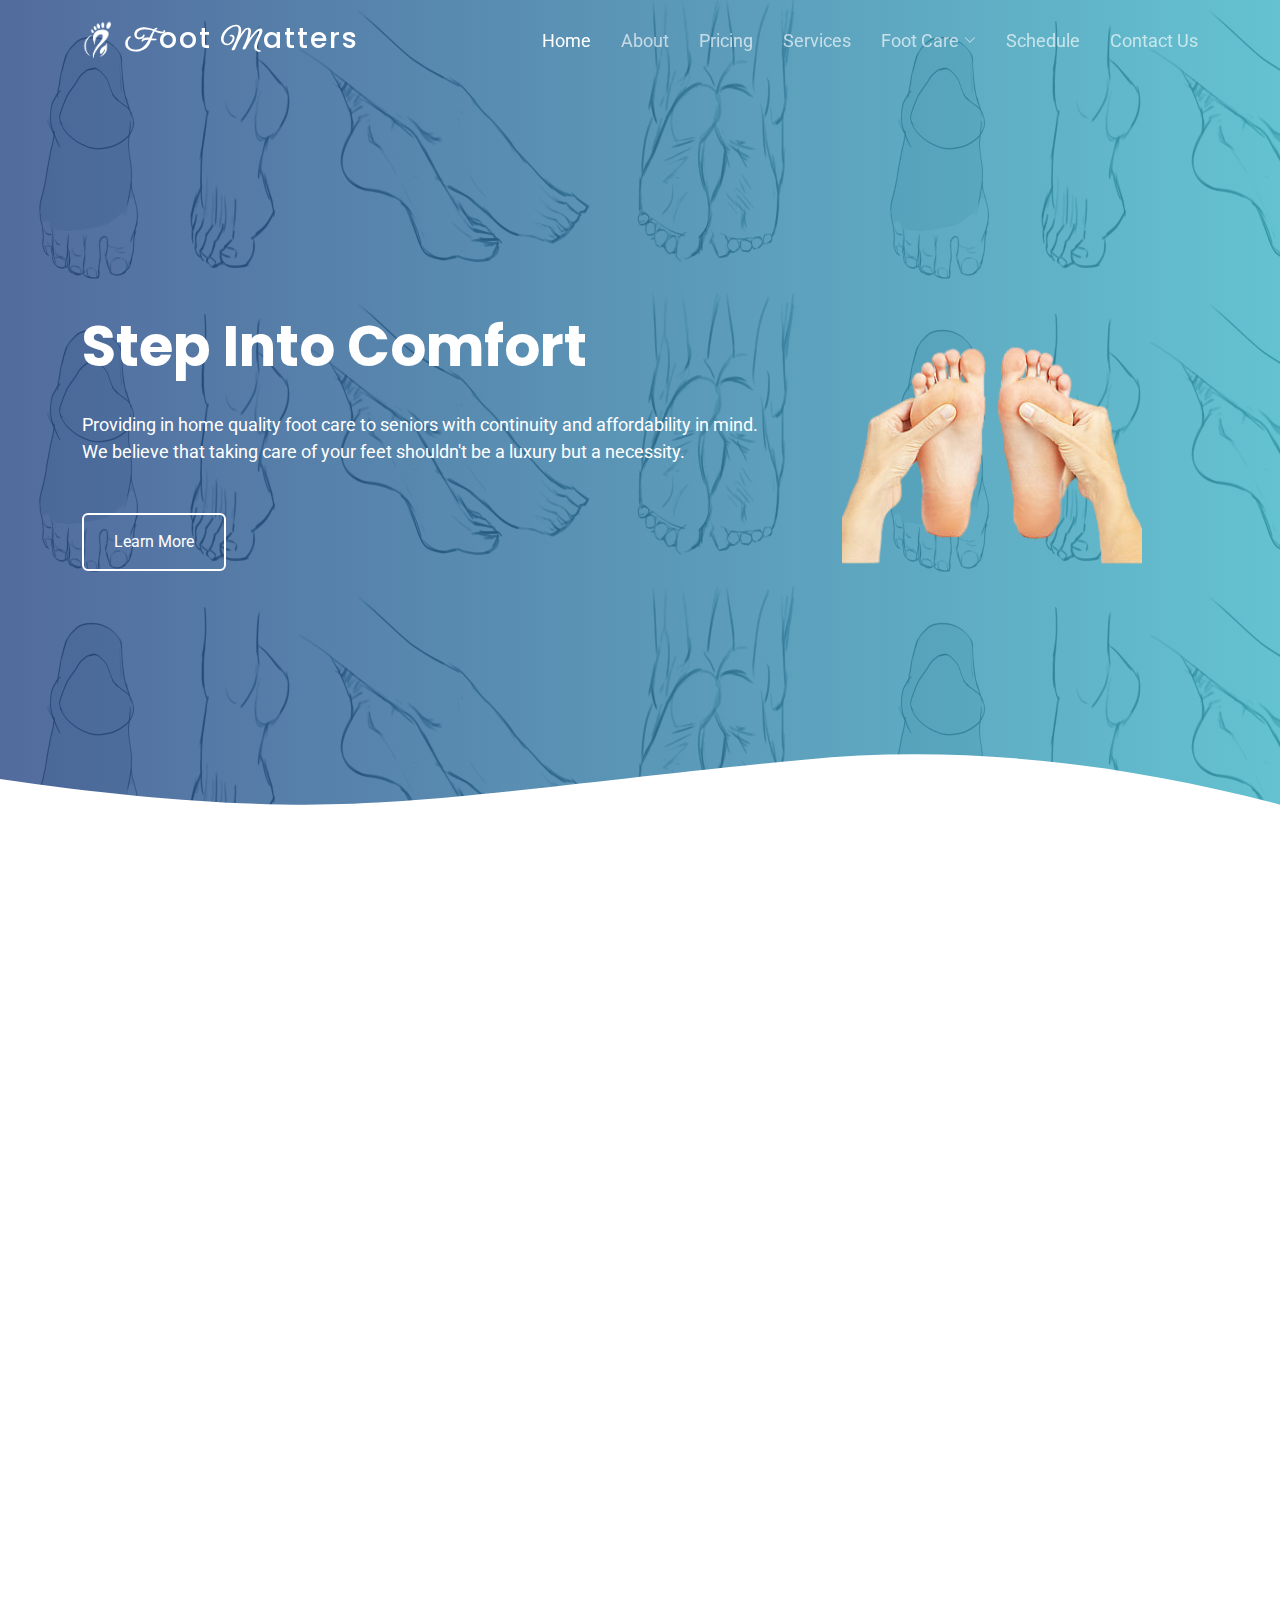
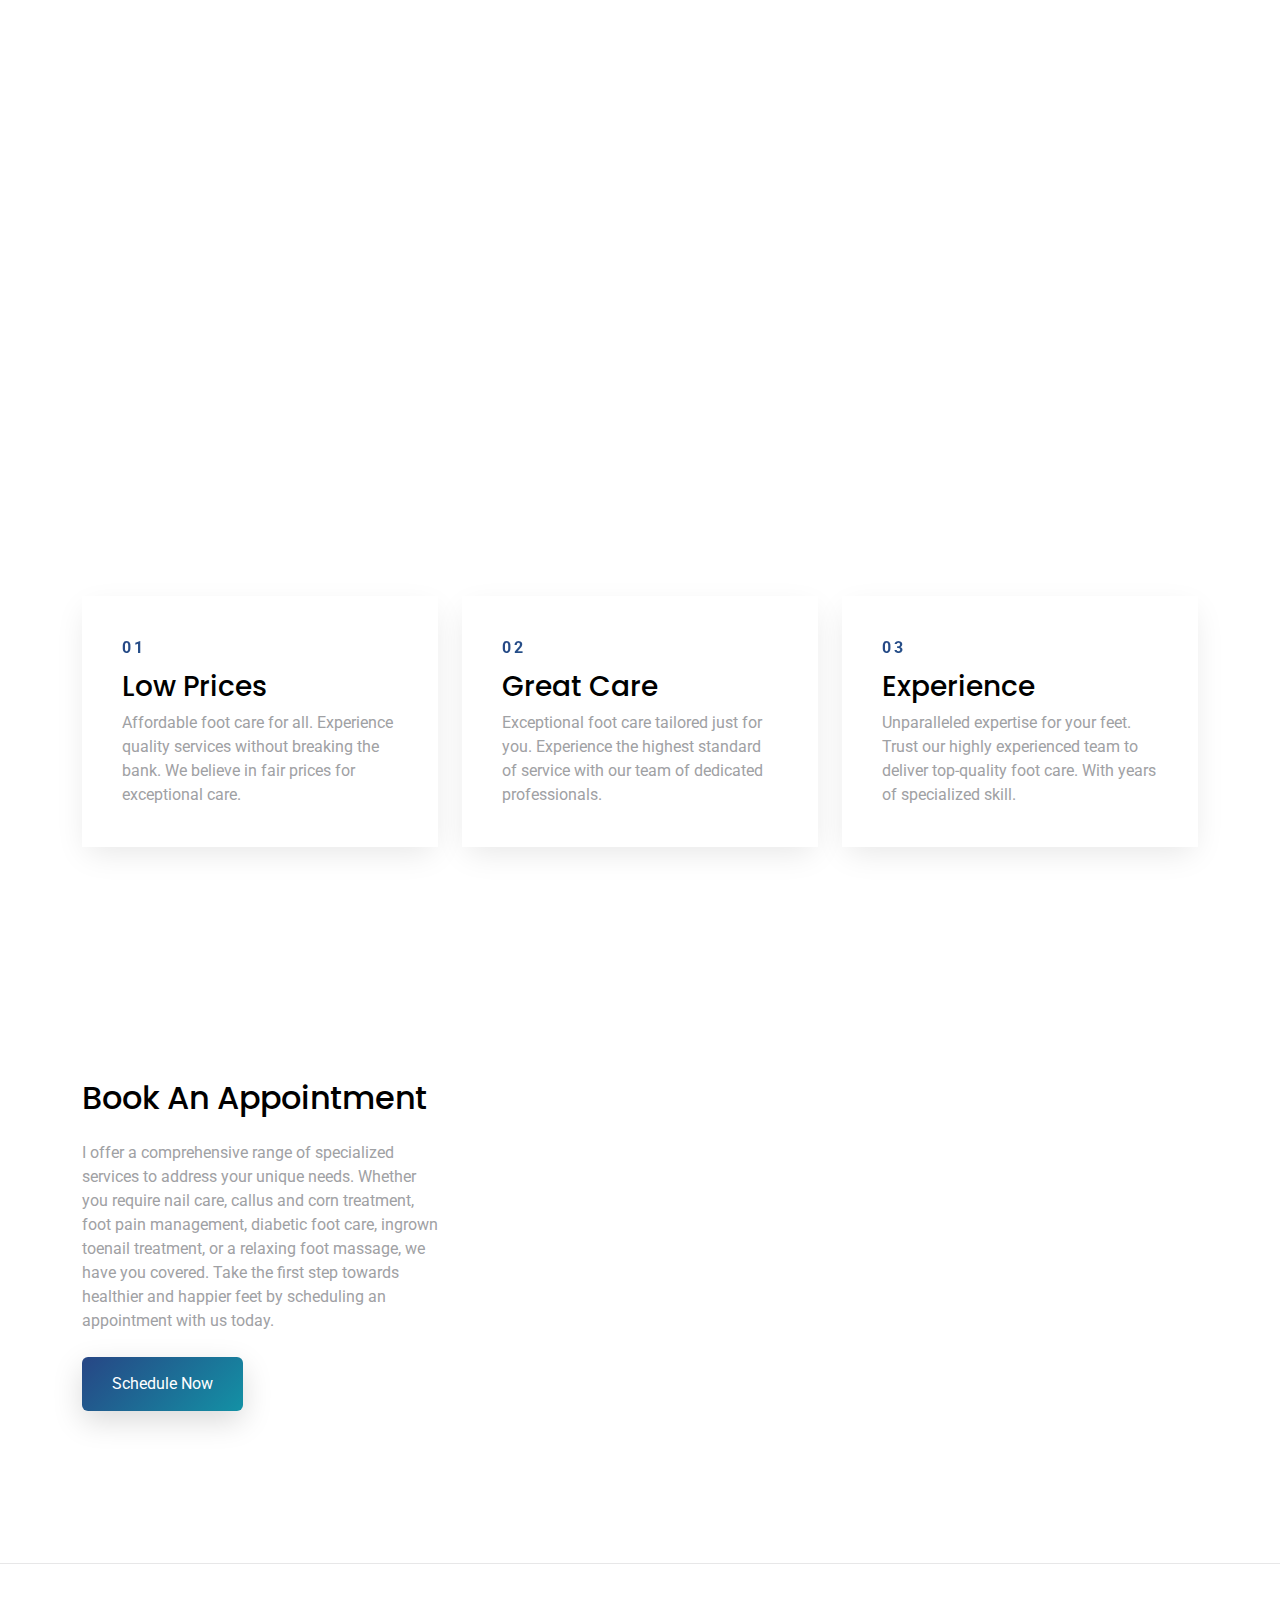
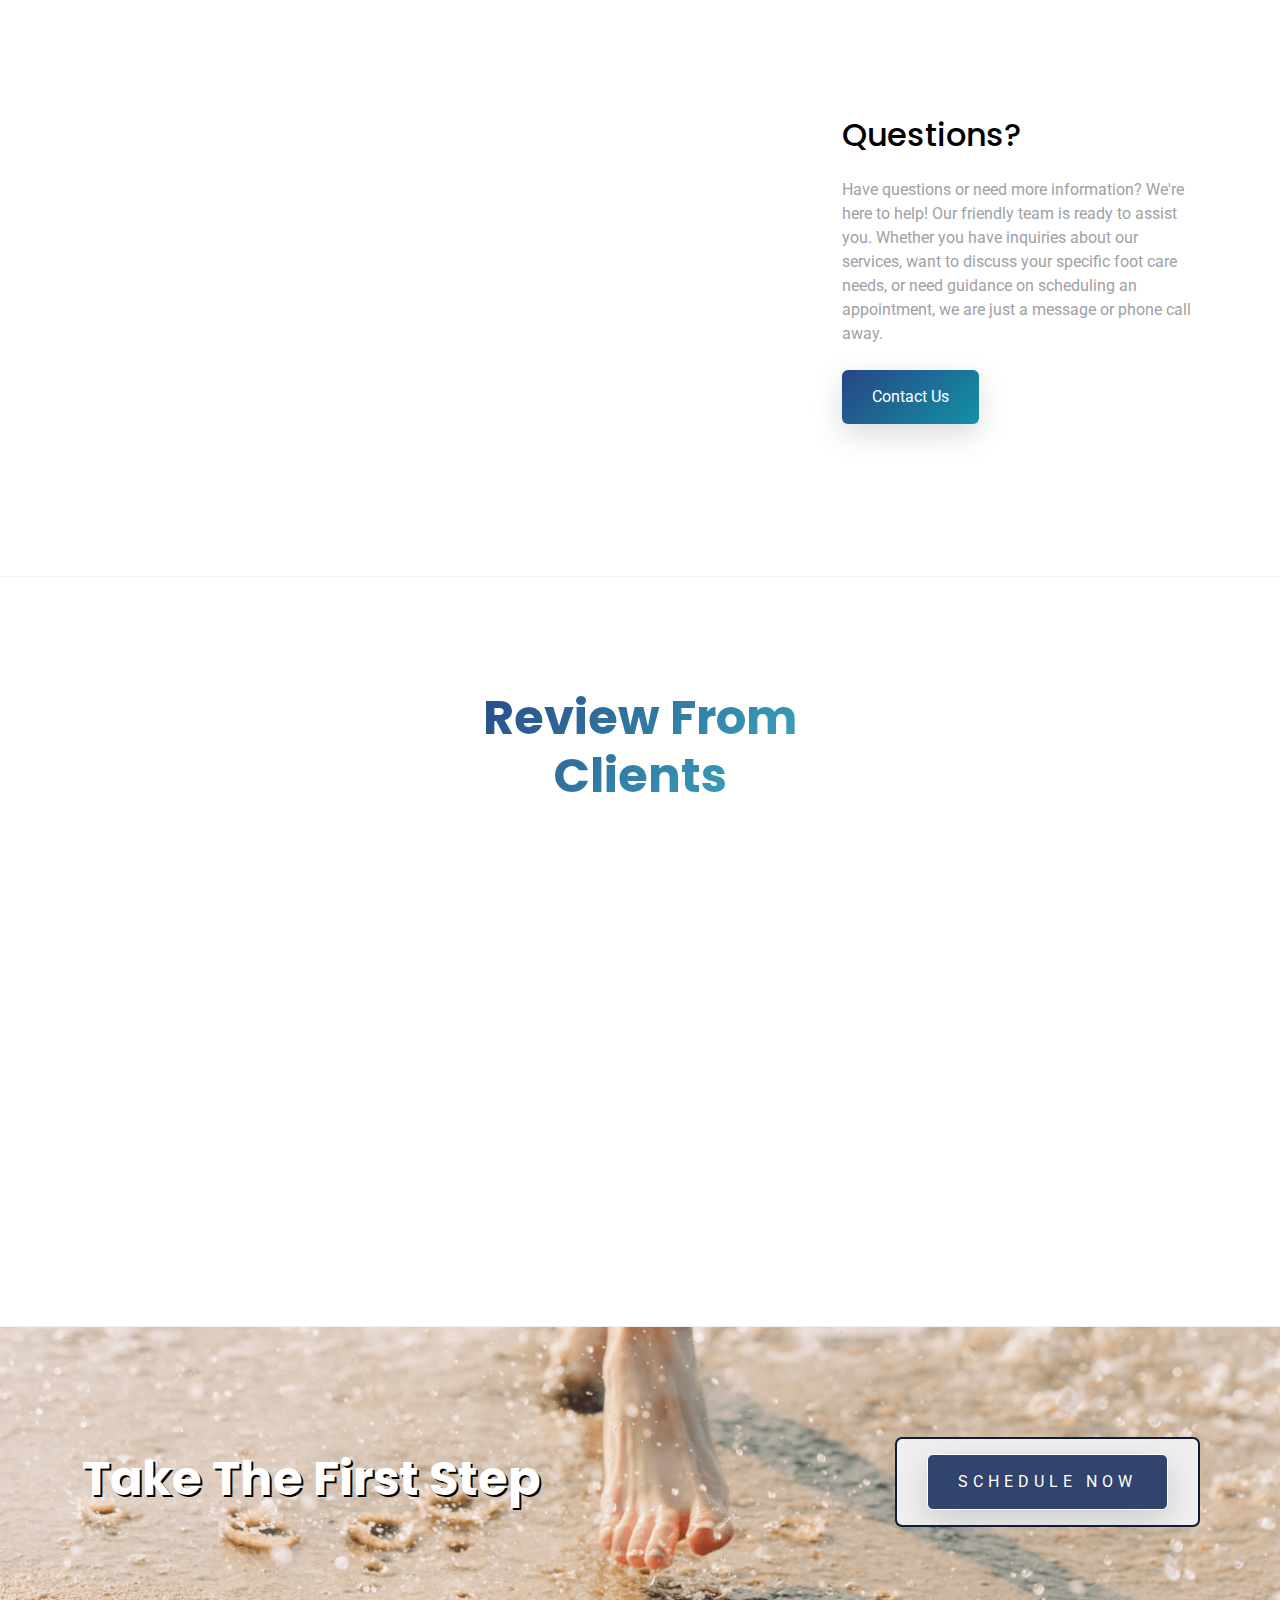
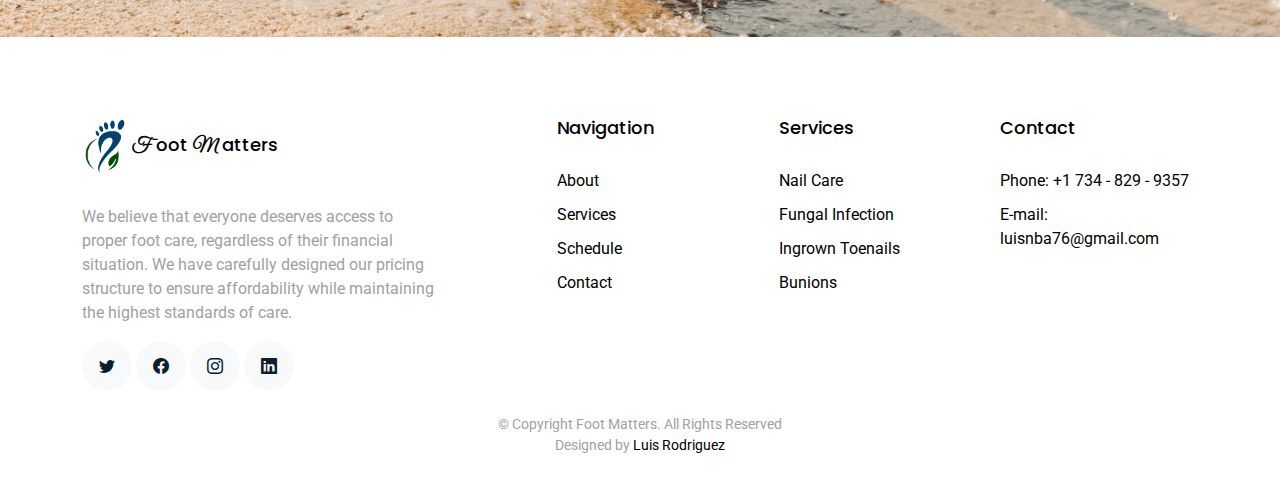
==== index.html @ e44da106 "Update index.html" ====
<!DOCTYPE html>
<html lang="en">

<head>
  <meta charset="utf-8">
  <meta content="width=device-width, initial-scale=1.0" name="viewport">

  <title>Foot matters | Home</title>
  <meta content="" name="description">
  <meta content="" name="keywords">

  <!-- Favicons -->
  <link href="assets/img/footlogoo1.png" rel="icon">
  <link href="assets/img/footlogoo1.png" rel="apple-touch-icon">

  <!-- Google Fonts -->
  <link href="https://fonts.googleapis.com/css?family=Roboto:300,300i,400,400i,500,500i,600,600i,700,700i|Poppins:300,300i,400,400i,500,500i,600,600i,700,700i" rel="stylesheet">
  <link rel="preconnect" href="https://fonts.googleapis.com">
<link rel="preconnect" href="https://fonts.gstatic.com" crossorigin>
<link href="https://fonts.googleapis.com/css2?family=Great+Vibes&display=swap" rel="stylesheet">

  <!-- Vendor CSS Files -->
  <link href="assets/vendor/aos/aos.css" rel="stylesheet">
  <link href="assets/vendor/bootstrap/css/bootstrap.min.css" rel="stylesheet">
  <link href="assets/vendor/bootstrap-icons/bootstrap-icons.css" rel="stylesheet">
  <link href="assets/vendor/boxicons/css/boxicons.min.css" rel="stylesheet">
  <link href="assets/vendor/swiper/swiper-bundle.min.css" rel="stylesheet">

  <!-- Template Main CSS File -->
  <link href="assets/css/style.css" rel="stylesheet">

  <!-- =======================================================
  Luis Rodriguez
  ======================================================== -->
</head>

<body>

 

  <!-- ======= Header ======= -->
  <header id="header" class="fixed-top d-flex align-items-center">
    <div class="container d-flex justify-content-between align-items-center">

      <div class="logo">
        <h1><a href="index.html"><img src="assets/img/whitelogo.png" alt="" class="img-fluid"></a>&nbsp;<a href="index.html"><span class="let">F</span>oot <span class="let">M</span>atters</a></h1>
        <!-- Uncomment below if you prefer to use an image logo -->
        
      </div>

      <nav id="navbar" class="navbar">
        <ul>
          <li><a class="active " href="index.html">Home</a></li>
          <li><a href="features.html">About</a></li>
          <li><a href="pricing.html">Pricing</a></li>
          <li><a href="blog.html">Services</a></li>
          <li class="dropdown"><a href="#"><span>Foot Care</span> <i class="bi bi-chevron-down"></i></a>
            <ul>
              <li><a href="blog-callus.html">Callouse and Corn</a></li>
              <!-- <li class="dropdown"><a href="#"><span>Deep Drop Down</span> <i class="bi bi-chevron-right"></i></a>
                <ul>
                  <li><a href="#">Deep Drop Down 1</a></li>
                  <li><a href="#">Deep Drop Down 2</a></li>
                  <li><a href="#">Deep Drop Down 3</a></li>
                  <li><a href="#">Deep Drop Down 4</a></li>
                  <li><a href="#">Deep Drop Down 5</a></li>
                </ul>
              </li> -->
              <li><a href="blog-single.html">Ingrown Toenail</a></li>
              <li><a href="blog-fungal.html">Fungal Infection</a></li>
<!--               <li><a href="#">Bunions</a></li> -->
            </ul>
          </li>
          <li><a href="https://foot-matters.ca1.cliniko.com/users/sign_in">Schedule</a></li>
          <li><a href="contact.html">Contact Us</a></li>
        </ul>
        <i class="bi bi-list mobile-nav-toggle"></i>
      </nav><!-- .navbar -->

    </div>
  </header><!-- End Header -->

  <!-- ======= Hero Section ======= -->
  <section class="hero-section" id="hero">

    <div class="wave">

      <svg width="100%" height="355px" viewBox="0 0 1920 355" version="1.1" xmlns="http://www.w3.org/2000/svg" xmlns:xlink="http://www.w3.org/1999/xlink">
        <g id="Page-1" stroke="none" stroke-width="1" fill="none" fill-rule="evenodd">
          <g id="Apple-TV" transform="translate(0.000000, -402.000000)" fill="#FFFFFF">
            <path d="M0,439.134243 C175.04074,464.89273 327.944386,477.771974 458.710937,477.771974 C654.860765,477.771974 870.645295,442.632362 1205.9828,410.192501 C1429.54114,388.565926 1667.54687,411.092417 1920,477.771974 L1920,757 L1017.15166,757 L0,757 L0,439.134243 Z" id="Path"></path>
          </g>
        </g>
      </svg>

    </div>

    <div class="container">
      <div class="row align-items-center">
        <div class="col-12 hero-text-image">
          <div class="row">
            <div class="col-lg-8 text-center text-lg-start">
              <h1 data-aos="fade-right">Step Into Comfort</h1>
              <div class="containit">
              <p class="mb-5" data-aos="fade-right" data-aos-delay="100">

                Providing in home quality foot care to seniors with continuity and affordability
                
                in mind.
                <br/>
                We believe that taking care of your feet shouldn't be a luxury
                but a necessity.
                
                


                
              </p>
              </div>
              <p data-aos="fade-right" data-aos-delay="200" data-aos-offset="-500"><a href="features.html" class="btn btn-outline-white">Learn More</a></p>
            </div>
            <div class="col-lg-4 iphone-wrap">
              <img src="assets/img/frontpagefeet.png" alt="Image" class="bone" data-aos="fade-right">
              <!-- <img src="assets/img/feethero.png" alt="Image" class="phone-2" data-aos="fade-right" data-aos-delay="200"> -->
            </div>
          </div>
        </div>
      </div>
    </div>

  </section><!-- End Hero -->

  <main id="main">

    <!-- ======= Home Section ======= -->
    <section class="section">
      <div class="container">

        <div class="row justify-content-center text-center mb-5">
          <div class="col-md-5" data-aos="fade-up">
            <h2 class="section-heading">
              Your Feet <br/>Matter 
            </h2>
          <br/>
          <br/>
          <h3>Specialized Foot Care for Seniors</h3>
          </div>
        </div>

        <div class="row">
          <div class="col-md-4" data-aos="fade-up" data-aos-delay="">
            <div class="feature-1 text-center">
              <div class="wrap-icon icon-1">
                <a href="blog.html"><i class="bi bi-virus"></i></a>
              </div>
              <a href="blog.html"><h3 class="mb-3" id="hovera">Thickened and Fungal Nail treatment</h3></a>
              <p>
                Often, people apply topical treatments to thickened nails, 
                unaware of the need for nail thinning (debridement). 
                Without reducing the thickened nail, clearing the infection is less likely.
                </p>
              
              
            </div>
          </div>
          <div class="col-md-4" data-aos="fade-up" data-aos-delay="100">
            <div class="feature-1 text-center">
              <div class="wrap-icon icon-1">
                <a href="blog.html"><i class="bi bi-star"></i></a>
              </div>
              <a href="blog.html"><h3 class="mb-3" id="hovera">Nail Care</h3></a>
              <p>
                Providing meticulous care for clients speicifically those with 
                Diabetes or other related health concerns.  
                </p>
            </div>
          </div>
          <div class="col-md-4" data-aos="fade-up" data-aos-delay="200">
            <div class="feature-1 text-center">
              <div class="wrap-icon icon-1">
                <a href="blog.html"><i class="bi bi-balloon-heart"></i></a>
              </div>
              <a href="blog.html"><h3 class="mb-3" id="hovera">Callus and Corn Treatment</h3></a>
              <p>
               Corns and callouses demand consistent care for pain relief. 
                Most issues can be handled in one visit, 
                but my aim is to explore tailored solutions for long-term reduction and prevention.
              </p>
            </div>
          </div>


          
        </div>

      </div>
    </section>

    <section class="section">

      <div class="container">
        <div class="row justify-content-center text-center mb-5" data-aos="fade">
          <div class="col-md-6 mb-5">
            <img src="assets/img/svgfoot-min.png" alt="Image" class="img-fluid">
          </div>
        </div>


        <div class="row">
          <div class="col-md-4">
            <div class="step">
              <span class="number">01</span>
              <h3>Low Prices</h3>
              <p>Affordable foot care for all. 
                Experience quality services without breaking the bank. 
                We believe in fair prices for exceptional care.
              </p>
            </div>
          </div>
          <div class="col-md-4">
            <div class="step">
              <span class="number">02</span>
              <h3>Great Care</h3>
              <p>
                Exceptional foot care tailored just for you. Experience 
                the highest standard of service with our team of dedicated 
                professionals.
              </p>
            </div>
          </div>
          <div class="col-md-4">
            <div class="step">
              <span class="number">03</span>
              <h3>Experience</h3>
              <p>
                Unparalleled expertise for your feet. Trust our highly 
                experienced team to deliver top-quality foot care. 
                With years of specialized skill.
              </p>
            </div>
          </div>
        </div>
      </div>

    </section>

    <section class="section">
      <div class="container">
        <div class="row align-items-center">
          <div class="col-md-4 me-auto">
            <h2 class="mb-4">Book An Appointment</h2>
            <p class="mb-4">
             I offer a comprehensive range of specialized services to address your unique needs. 
              Whether you require nail care, callus and corn treatment, foot pain management, diabetic foot care, ingrown toenail treatment, or a relaxing 
              foot massage, we have you covered. 
              Take the first step towards healthier and happier feet by scheduling an appointment with us today.
            </p>
            <p><a href="https://foot-matters.ca1.cliniko.com/users/sign_in" class="btn btn-primary">Schedule Now</a></p>
          </div>
          <div class="col-md-6" data-aos="fade-left">
            <img src="assets/img/welcomefeet-min.png" alt="Image" class="img-fluid">
            
          </div>
        </div>
      </div>
    </section>

    <hr/>

    <section class="section">
      <div class="container">
        <div class="row align-items-center">
          <div class="col-md-4 ms-auto order-2">
            <h2 class="mb-4">Questions?</h2>
            <p class="mb-4">
              Have questions or need more information? We're here to help! Our friendly team is ready to assist you. 
              Whether you have inquiries about our services, want to discuss your specific foot care needs, or need 
              guidance on scheduling an appointment, we are just a message or phone call away. 
            </p>
            <p><a href="contact.html" class="btn btn-primary">Contact Us</a></p>
          </div>
          <div class="col-md-6" data-aos="fade-right">
            <img src="assets/img/feelfeet2-min (1).png" alt="Image" class="img-fluid">
          </div>
        </div>
      </div>
    </section>

    <!-- ======= Testimonials Section ======= -->
    <section class="section border-top border-bottom">
      <div class="container">
        <div class="row justify-content-center text-center mb-5">
          <div class="col-md-4">
            <h2 class="section-heading">Review From Clients</h2>
          </div>
        </div>
        <div class="row justify-content-center text-center">
          <div class="col-md-7">

            <div class="testimonials-slider swiper" data-aos="fade-up" data-aos-delay="100">
              <div class="swiper-wrapper">

                <div class="swiper-slide">
                  <div class="review text-center">
                    <p class="stars">
                      <span class="bi bi-star-fill"></span>
                      <span class="bi bi-star-fill"></span>
                      <span class="bi bi-star-fill"></span>
                      <span class="bi bi-star-fill"></span>
                      <span class="bi bi-star-fill"></span>
                    </p>
                    <h3>Excellent Care!</h3>
                    <blockquote>
                      <p>"Wow, what a transformation! The foot therapy I received
                        was nothing short of magical. My feet feel rejuvenated,
                        relaxed, and ready to conquer the world. Thank you for 
                        this incredible experience! Thanks for everything."</p>
                    </blockquote>

                    <p class="review-user">
                      <img src="assets/img/person_1.jpg" alt="Image" class="img-fluid rounded-circle mb-3">
                      <span class="d-block">
                        <span class="text-black">Jean Doe</span>, &mdash; Client
                      </span>
                    </p>

                  </div>
                </div><!-- End testimonial item -->

                <div class="swiper-slide">
                  <div class="review text-center">
                    <p class="stars">
                      <span class="bi bi-star-fill"></span>
                      <span class="bi bi-star-fill"></span>
                      <span class="bi bi-star-fill"></span>
                      <span class="bi bi-star-fill"></span>
                      <span class="bi bi-star-fill muted"></span>
                    </p>
                    <h3>Great and Gentle Care.</h3>
                    <blockquote>
                      <p>"The care for my feet at this 
                        establishment was simply outstanding.
                        The staff provided great and gentle 
                        attention, ensuring I felt relaxed and
                        pampered throughout the treatment. I 
                        couldn't have asked for a better experience
                        for my tired feet!"</p>
                    </blockquote>

                    <p class="review-user">
                      <img src="assets/img/person_2.jpg" alt="Image" class="img-fluid rounded-circle mb-3">
                      <span class="d-block">
                        <span class="text-black">Johan Smith</span>, &mdash; Client
                      </span>
                    </p>

                  </div>
                </div><!-- End testimonial item -->

                <div class="swiper-slide">
                  <div class="review text-center">
                    <p class="stars">
                      <span class="bi bi-star-fill"></span>
                      <span class="bi bi-star-fill"></span>
                      <span class="bi bi-star-fill"></span>
                      <span class="bi bi-star-fill"></span>
                      <span class="bi bi-star-fill muted"></span>
                    </p>
                    <h3>Awesome and Friendly Staff</h3>
                    <blockquote>
                      <p>"They not only tailored the foot therapy
                        to my specific needs, ensuring complete 
                        relaxation, but their genuine friendliness 
                        and care for their clients truly set them 
                        apart. Their warm and welcoming attitude made
                        the experience even more enjoyable."</p>
                      
                    </blockquote>

                    <p class="review-user">
                      <img src="assets/img/googleLogo.png" alt="Image" class="img-fluid rounded-circle mb-3">
                      <span class="d-block">
                        <span class="text-black">Jean Thunberg</span>, &mdash; client
                      </span>
                    </p>

                  </div>
                </div><!-- End testimonial item -->

              </div>
              <div class="swiper-pagination"></div>
            </div>
          </div>
        </div>
      </div>
    </section><!-- End Testimonials Section -->

    <!-- ======= CTA Section ======= -->
    <section class="section cta-section">
      <div class="container">
        <div class="row align-items-center">
          <div class="col-md-6 me-auto text-center text-md-start mb-5 mb-md-0">
            <h2>Take The First Step</h2>
          </div>
          <div class="col-md-5 text-center text-md-end">
            
            <button class="button">
             <a href="https://foot-matters.ca1.cliniko.com/users/sign_in" target="_blank" class="btn btn-primary">Schedule Now</a>
          </button>
          </div>
        </div>
      </div>
    </section><!-- End CTA Section -->

  </main><!-- End #main -->

  <!-- ======= Footer ======= -->
  <footer class="footer" role="contentinfo">
    <div class="container">
      <div class="row">
        <div class="col-md-4 mb-4 mb-md-0">
          <h3><img src="assets/img/footlogoo.png" alt="" class="logo1"><a href="index.html"><span class="let">F</span>oot <span class="let">M</span>atters</a></h3>
          <p>  We believe that everyone deserves access to proper foot care, 
            regardless of their financial situation. 
            We have carefully designed our pricing structure to ensure 
            affordability while maintaining the highest standards of care.
          </p>
          <p class="social">
            <a href="#"><span class="bi bi-twitter"></span></a>
            <a href="#"><span class="bi bi-facebook"></span></a>
            <a href="#"><span class="bi bi-instagram"></span></a>
            <a href="#"><span class="bi bi-linkedin"></span></a>
          </p>
        </div>
        <div class="col-md-7 ms-auto">
          <div class="row site-section pt-0">
            <div class="col-md-4 mb-4 mb-md-0">
              <h3>Navigation</h3>
              <ul class="list-unstyled">
                <li><a href="features.html">About</a></li>
                <li><a href="blog.html">Services</a></li>
                <li><a href="https://foot-matters.ca1.cliniko.com/users/sign_in">Schedule</a></li>
                <li><a href="contact.html">Contact</a></li>
              </ul>
            </div>
            <div class="col-md-4 mb-4 mb-md-0">
              <h3>Services</h3>
              <ul class="list-unstyled">
                <li><a href="#">Nail Care</a></li>
                <li><a href="#">Fungal Infection</a></li>
                <li><a href="#">Ingrown Toenails</a></li>
                <li><a href="#">Bunions</a></li>
              </ul>
            </div>
            <div class="col-md-4 mb-4 mb-md-0">
              <h3>Contact</h3>
              <ul class="list-unstyled">
<!--                 <li><a href="contact.html">Address: 9881 Creekway Dr.</a></li>

                <br/> -->
              
                <li><a href="contact.html">Phone: +1 734 - 829 - 9357</a></li>
                
                <li><a href="contact.html">E-mail: <span>luisnba76@gmail.com</span></a></li>
              </ul>
            </div>
          </div>
        </div>
      </div>

      <div class="row justify-content-center text-center">
        <div class="col-md-7">
          <p class="copyright">&copy; Copyright Foot Matters. All Rights Reserved</p>
          <div class="credits">
            <!--
            Luis Rodriguez
          -->
            Designed by <a href="https://luis-portfolio-main.netlify.app/">Luis Rodriguez</a>
          </div>
        </div>
      </div>

    </div>
  </footer>

  <a href="#" class="back-to-top d-flex align-items-center justify-content-center"><i class="bi bi-arrow-up-short"></i></a>

  <!-- Vendor JS Files -->
  <script src="assets/vendor/aos/aos.js"></script>
  <script src="assets/vendor/bootstrap/js/bootstrap.bundle.min.js"></script>
  <script src="assets/vendor/swiper/swiper-bundle.min.js"></script>
  <script src="assets/vendor/php-email-form/validate.js"></script>

  <!-- Template Main JS File -->
  <script src="assets/js/main.js"></script>

</body>

</html>
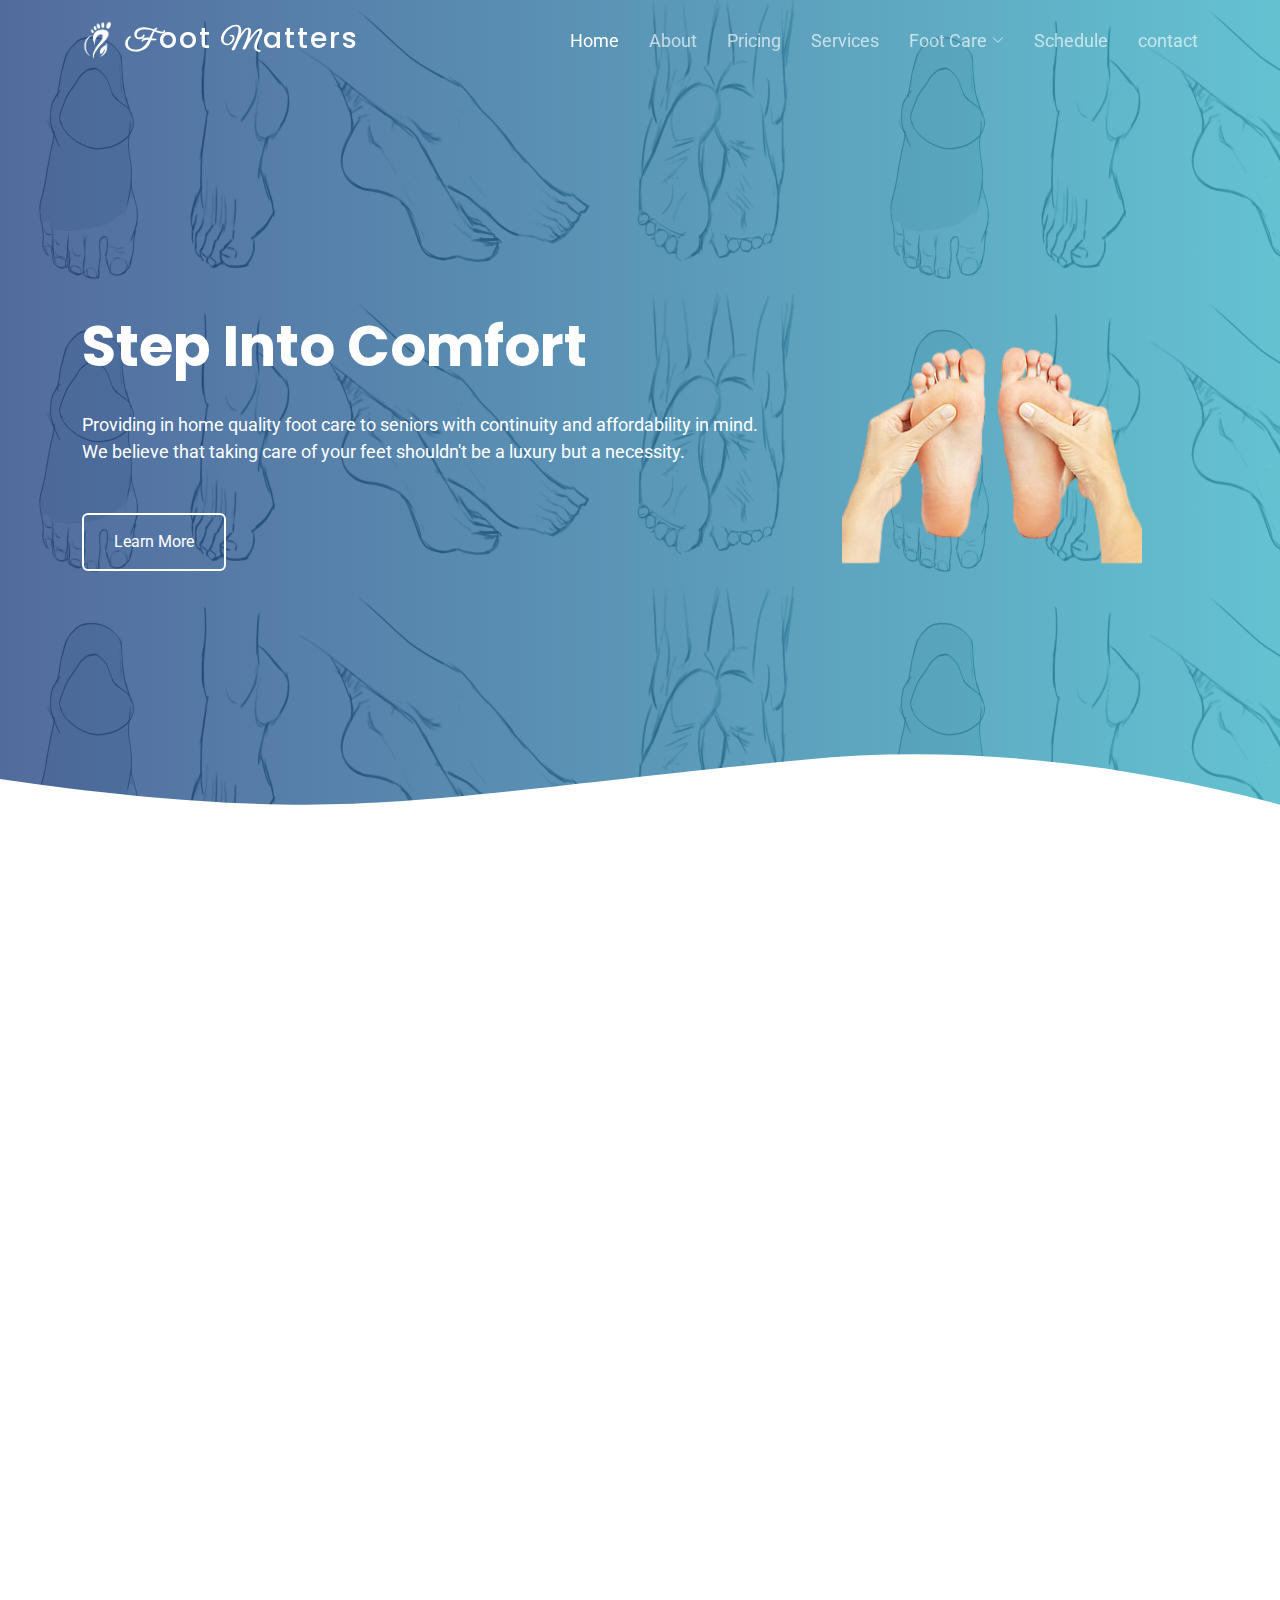
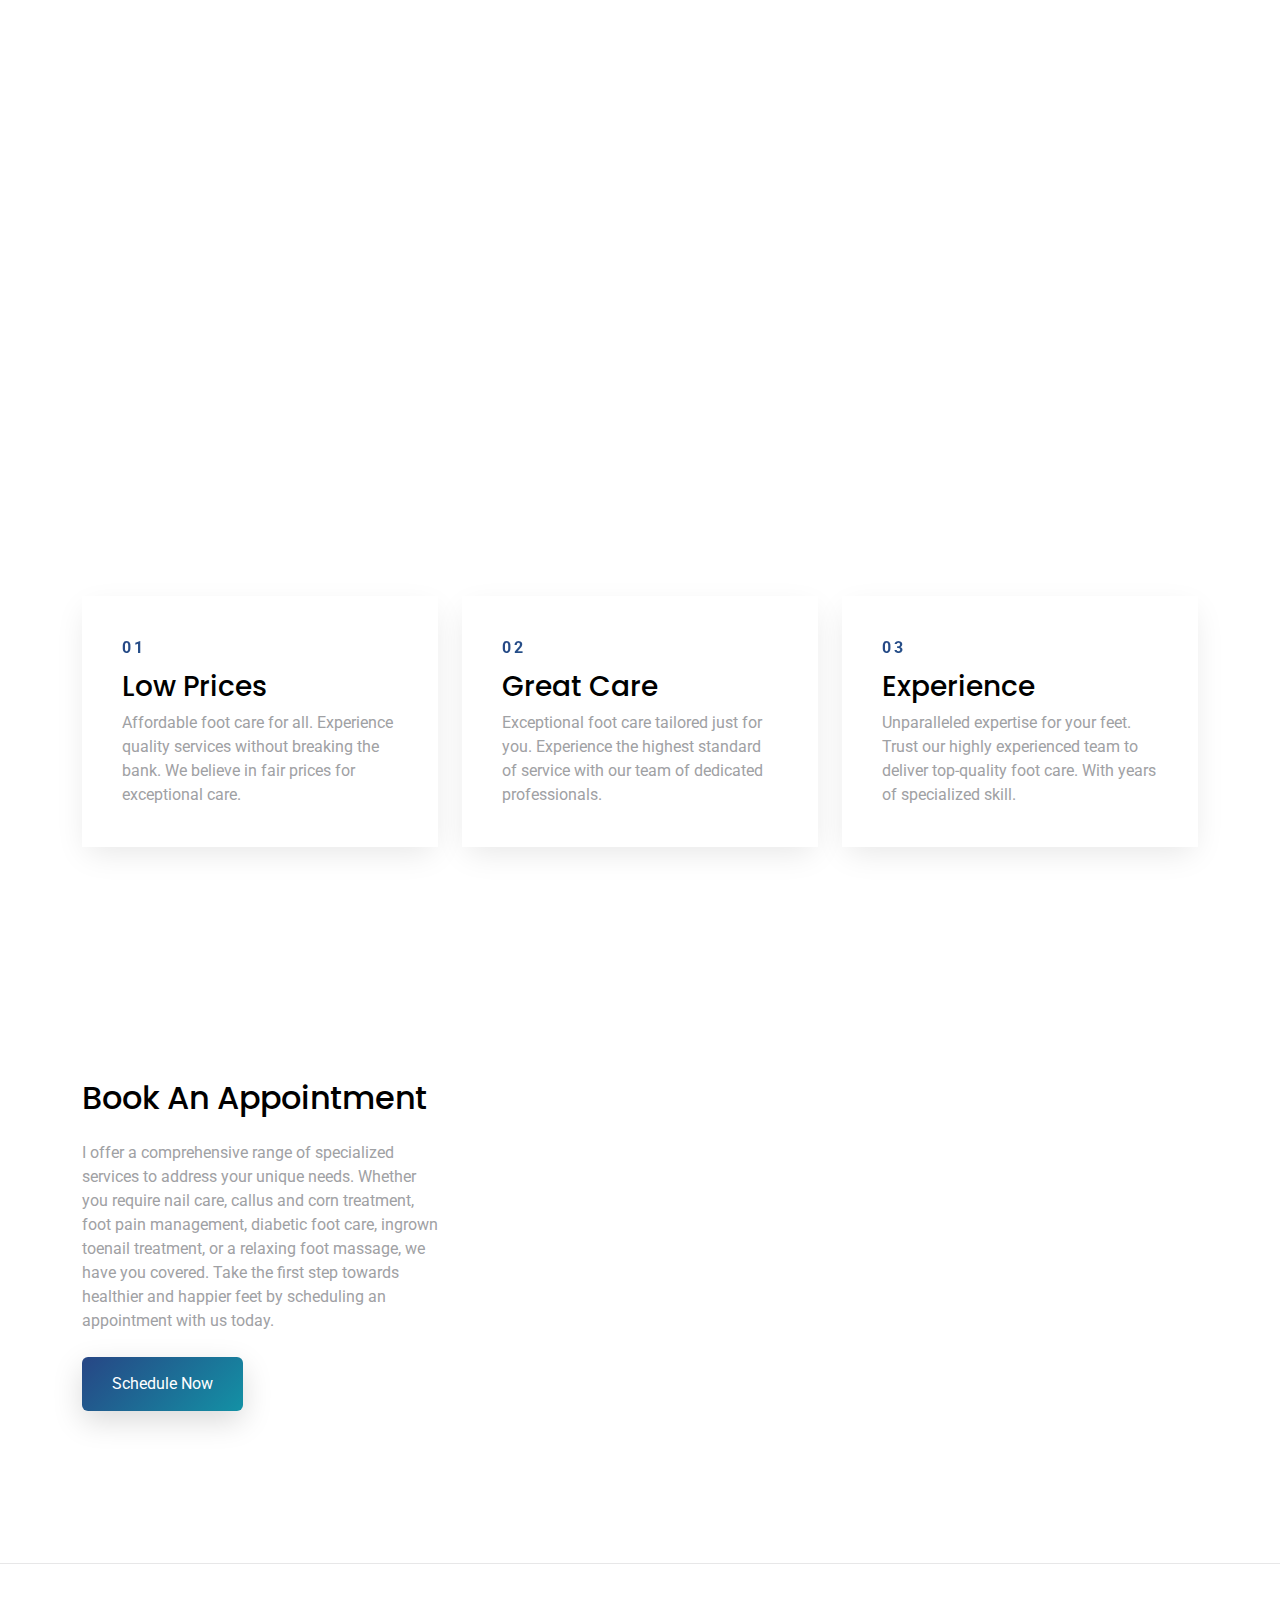
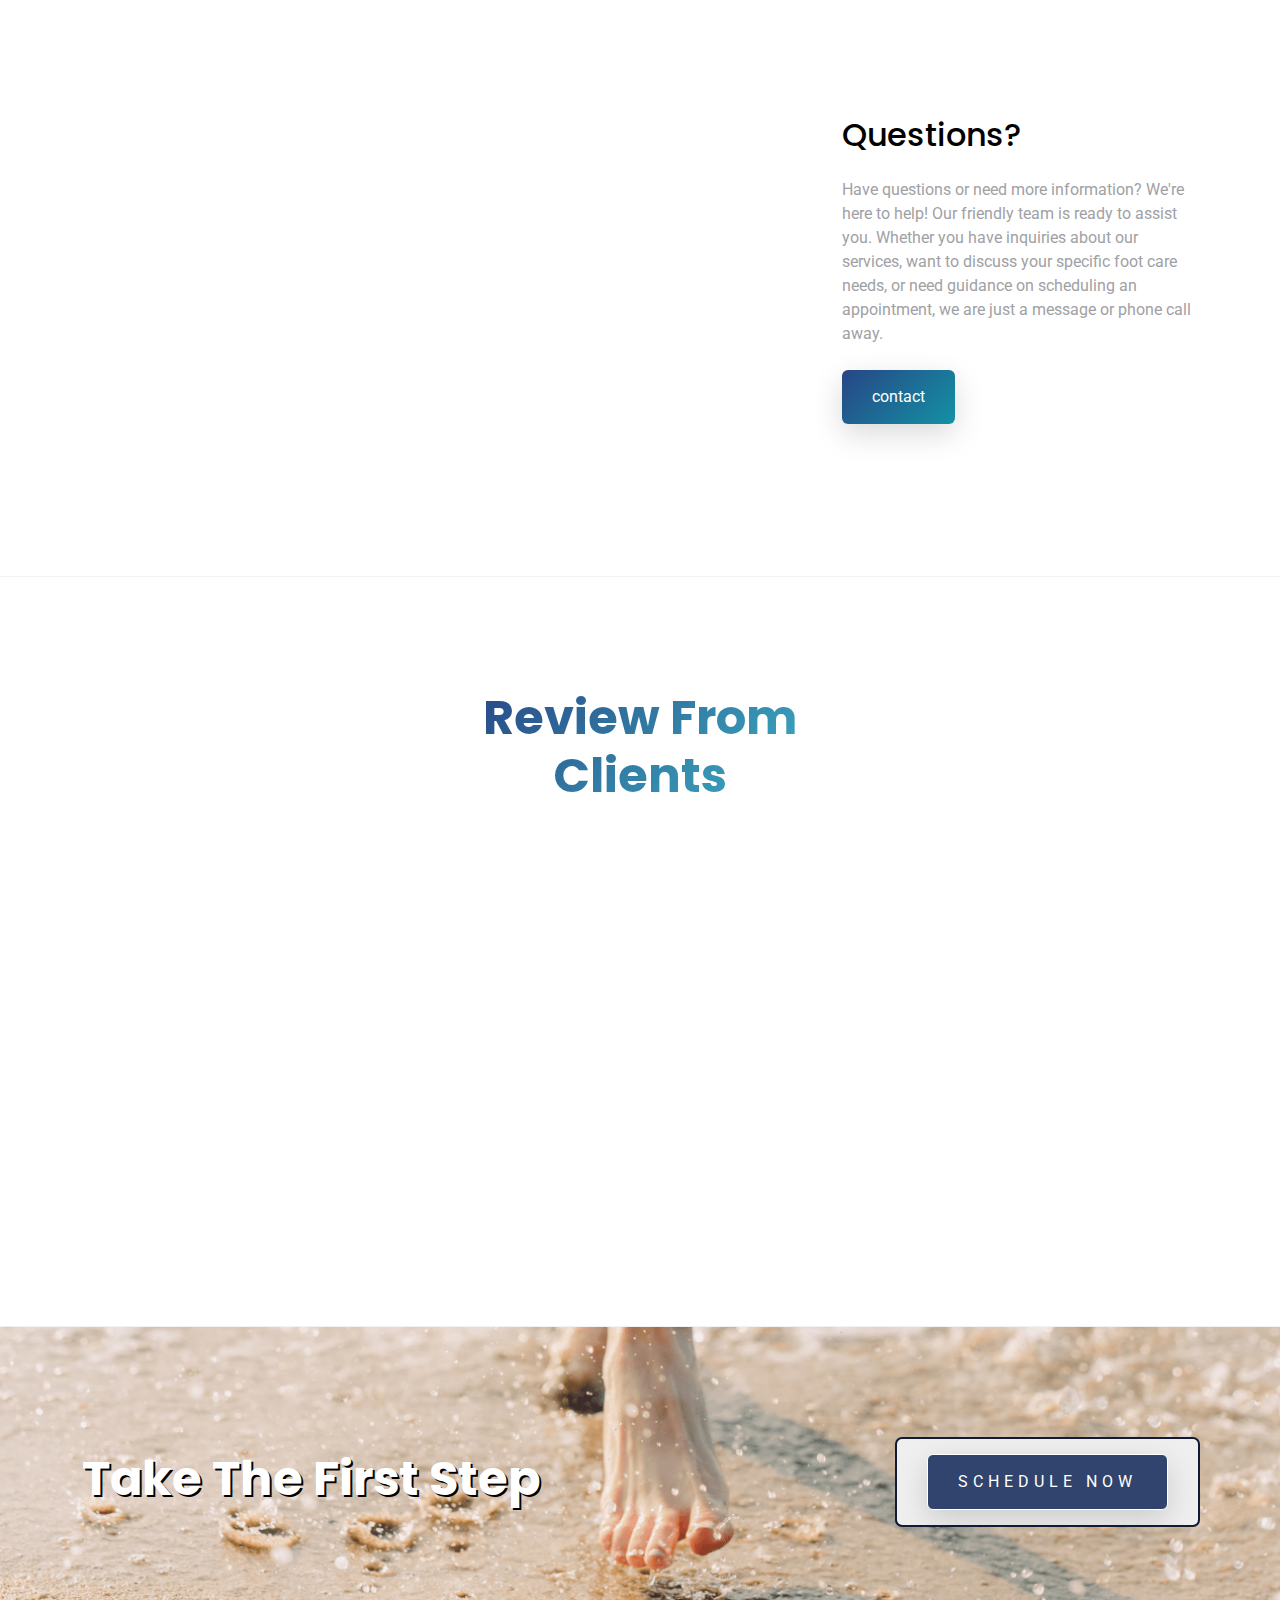
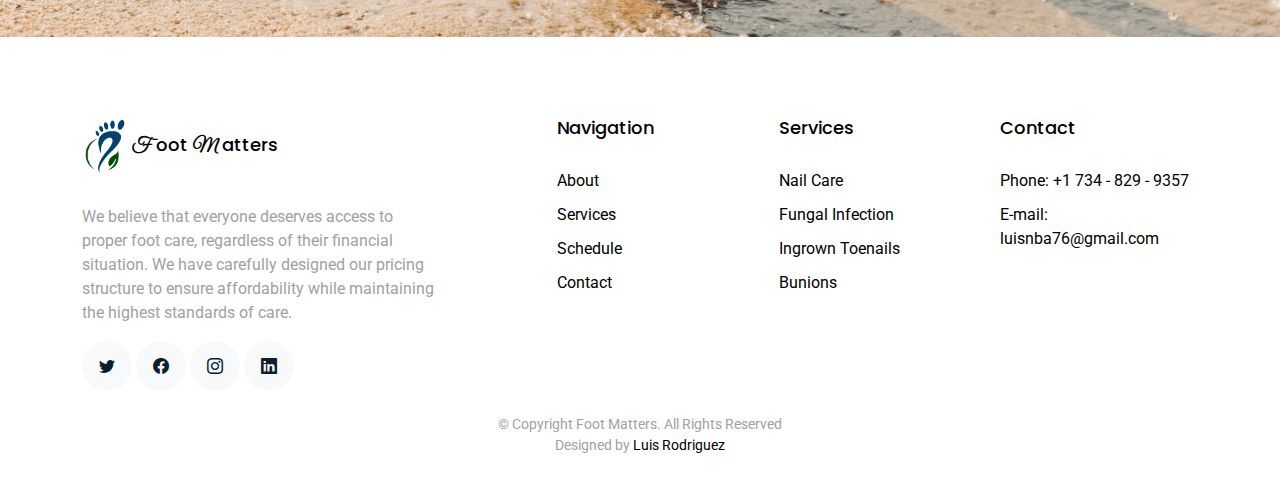
==== commit c3f584b0: "from contact us to contact" ====
--- a/index.html
+++ b/index.html
@@ -72,7 +72,7 @@
             </ul>
           </li>
           <li><a href="https://foot-matters.ca1.cliniko.com/users/sign_in">Schedule</a></li>
-          <li><a href="contact.html">Contact Us</a></li>
+          <li><a href="contact.html">contact</a></li>
         </ul>
         <i class="bi bi-list mobile-nav-toggle"></i>
       </nav><!-- .navbar -->
@@ -277,7 +277,7 @@
               Whether you have inquiries about our services, want to discuss your specific foot care needs, or need 
               guidance on scheduling an appointment, we are just a message or phone call away. 
             </p>
-            <p><a href="contact.html" class="btn btn-primary">Contact Us</a></p>
+            <p><a href="contact.html" class="btn btn-primary">contact</a></p>
           </div>
           <div class="col-md-6" data-aos="fade-right">
             <img src="assets/img/feelfeet2-min (1).png" alt="Image" class="img-fluid">
@@ -314,7 +314,8 @@
                       <p>"Wow, what a transformation! The foot therapy I received
                         was nothing short of magical. My feet feel rejuvenated,
                         relaxed, and ready to conquer the world. Thank you for 
-                        this incredible experience! Thanks for everything."</p>
+                        this incredible experience! I can't recommend this
+                        place enough for an exceptional foot therapy experience."</p>
                     </blockquote>
 
                     <p class="review-user">
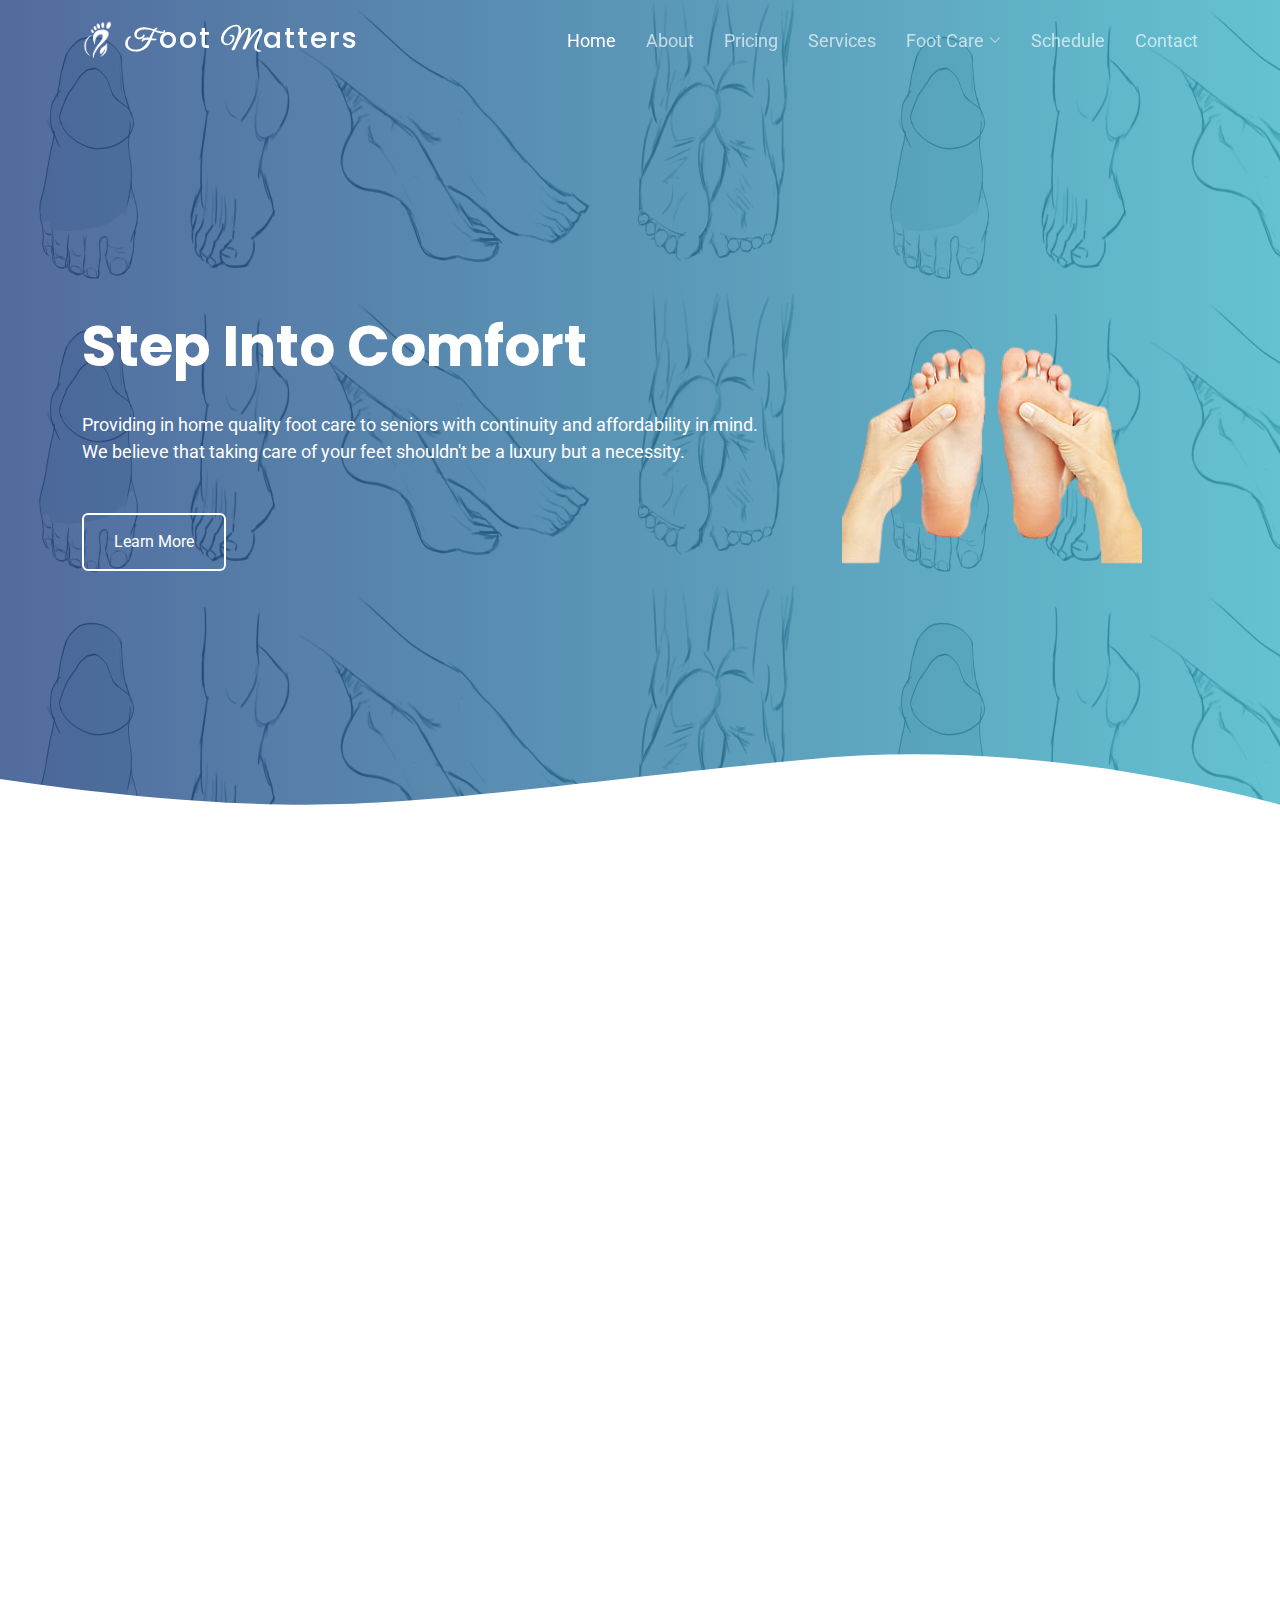
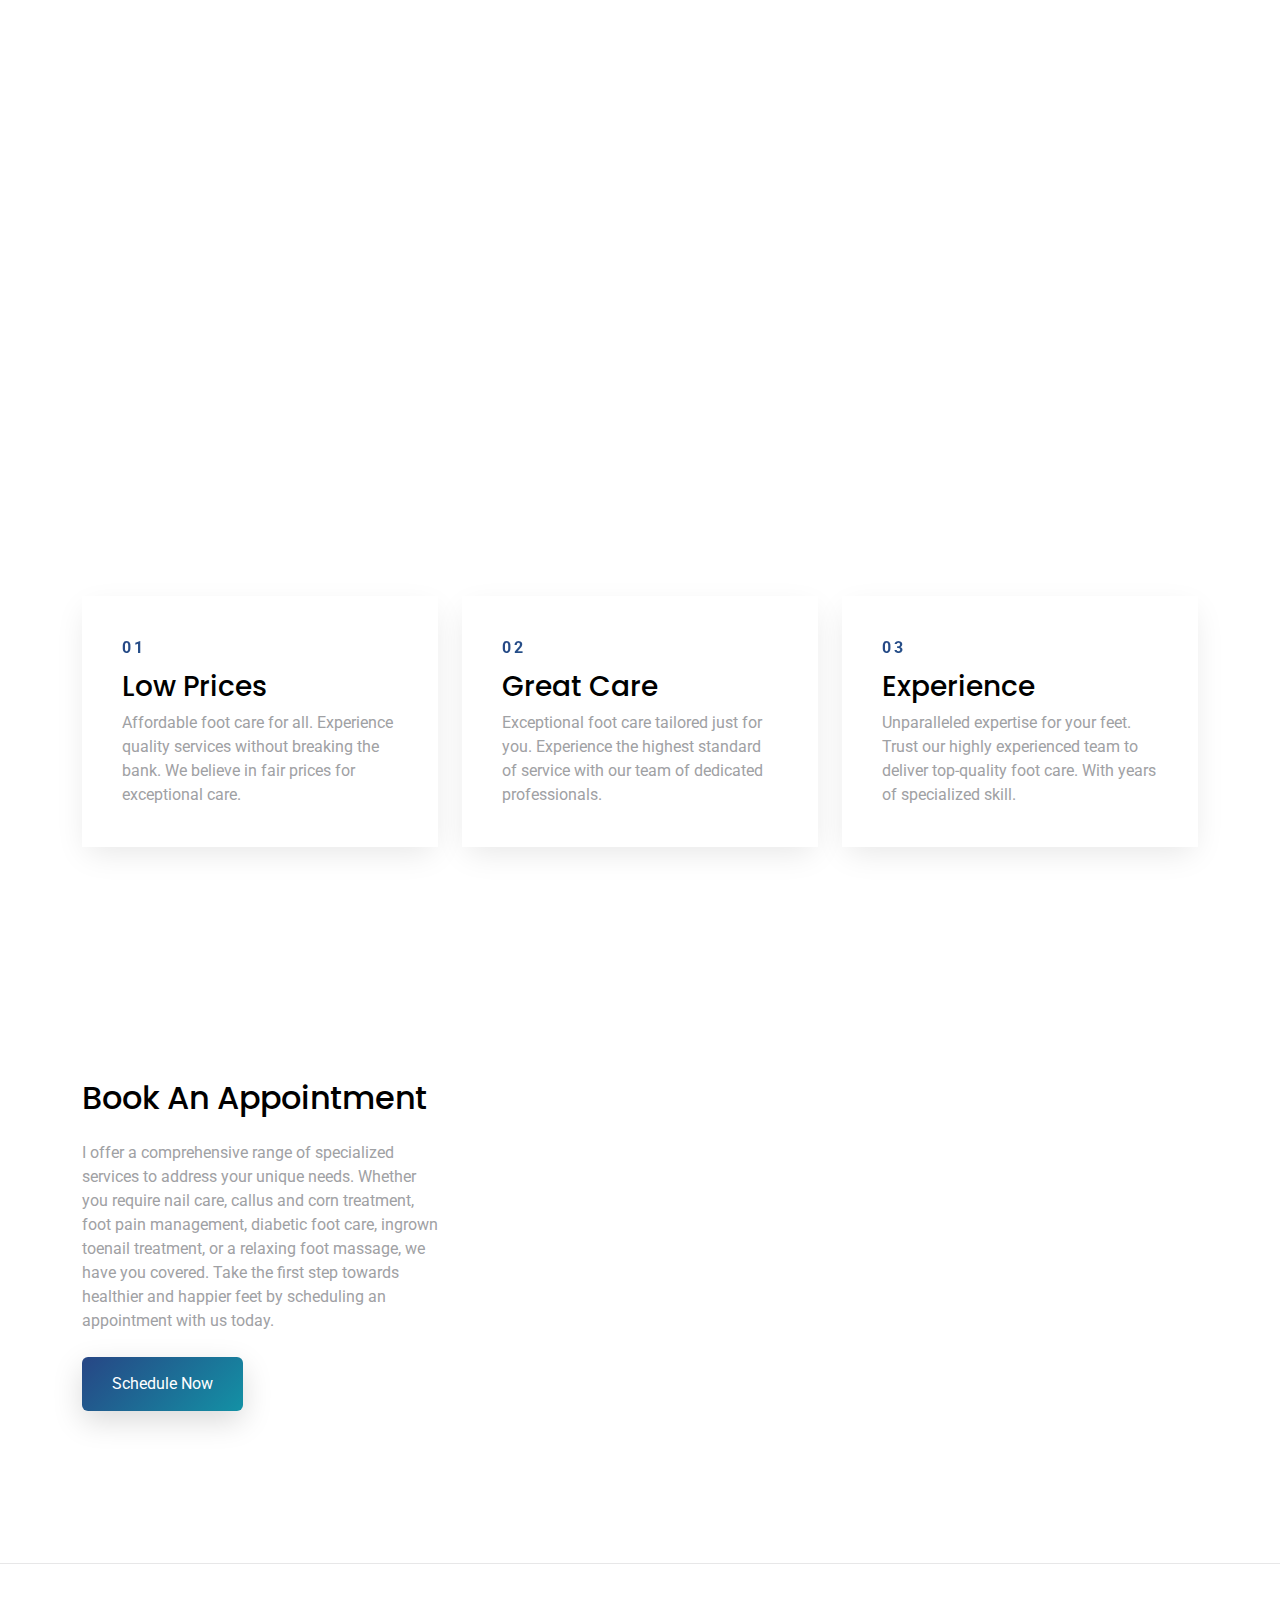
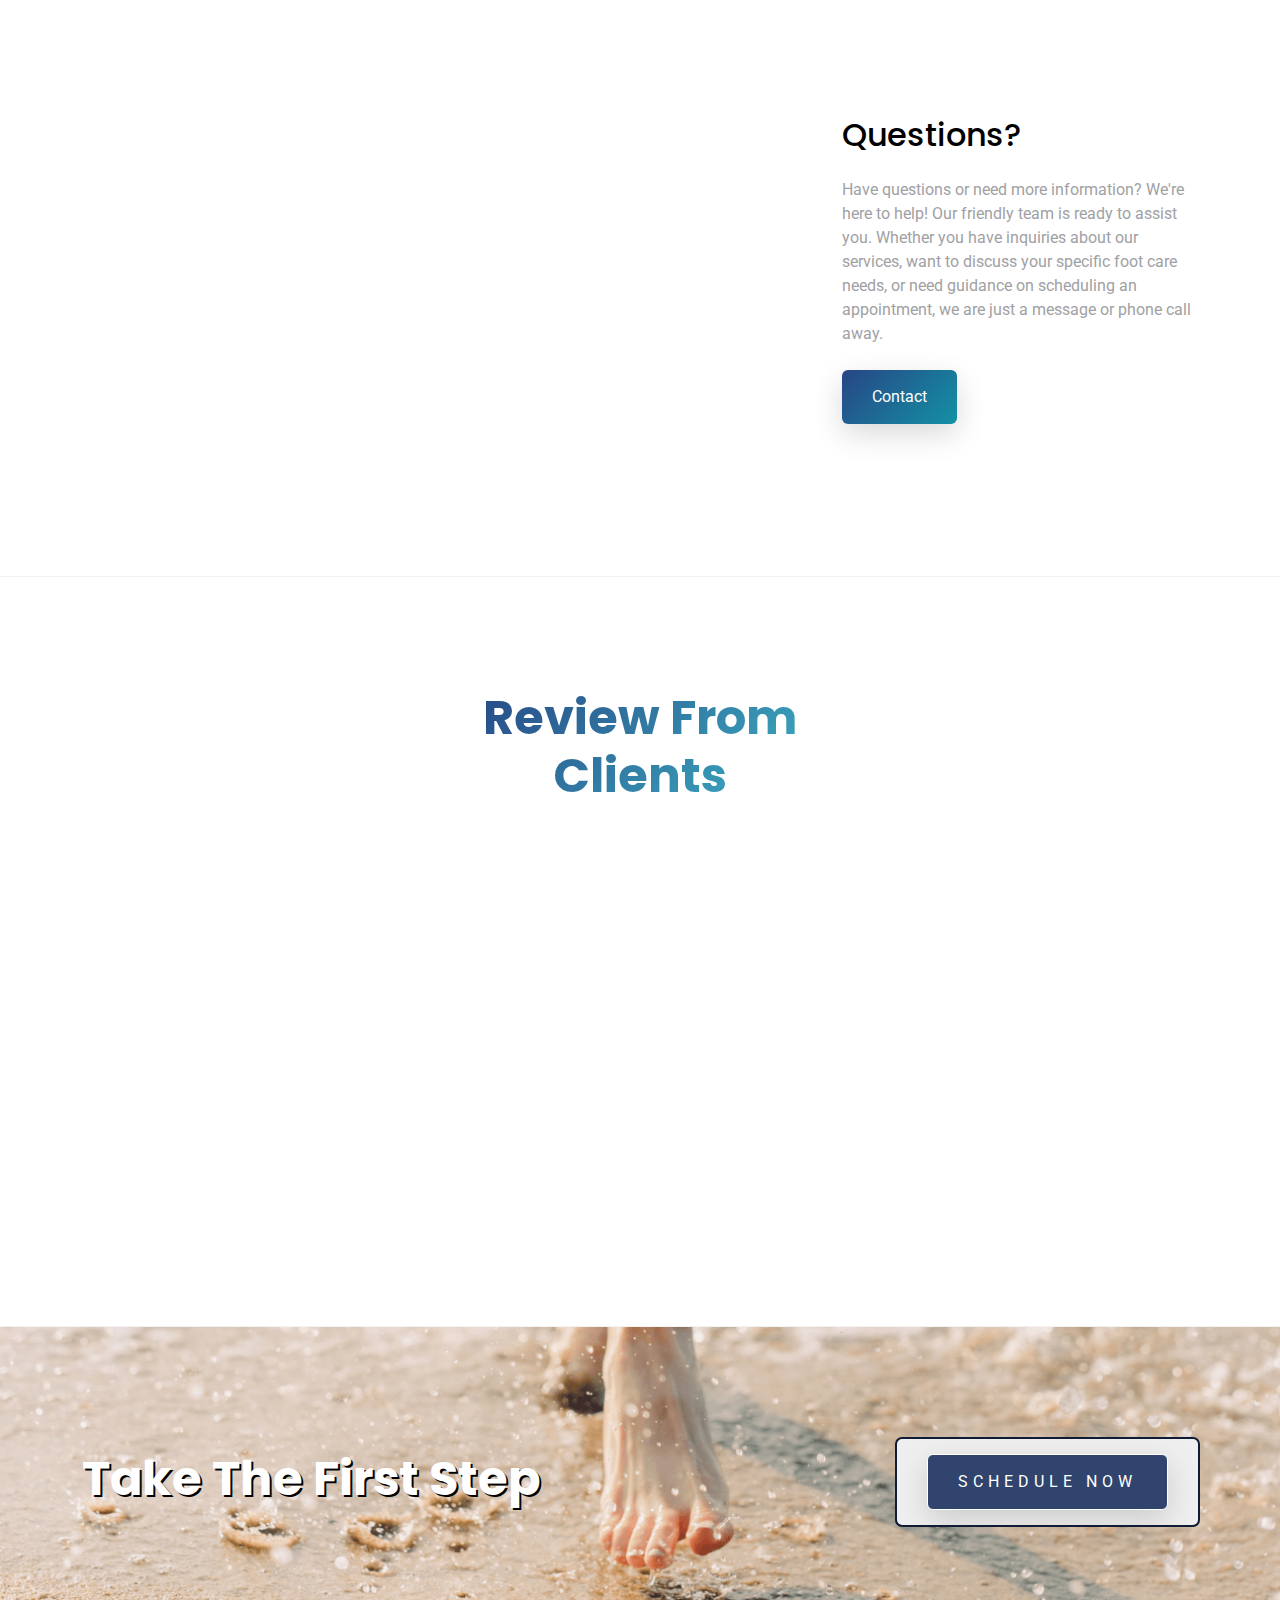
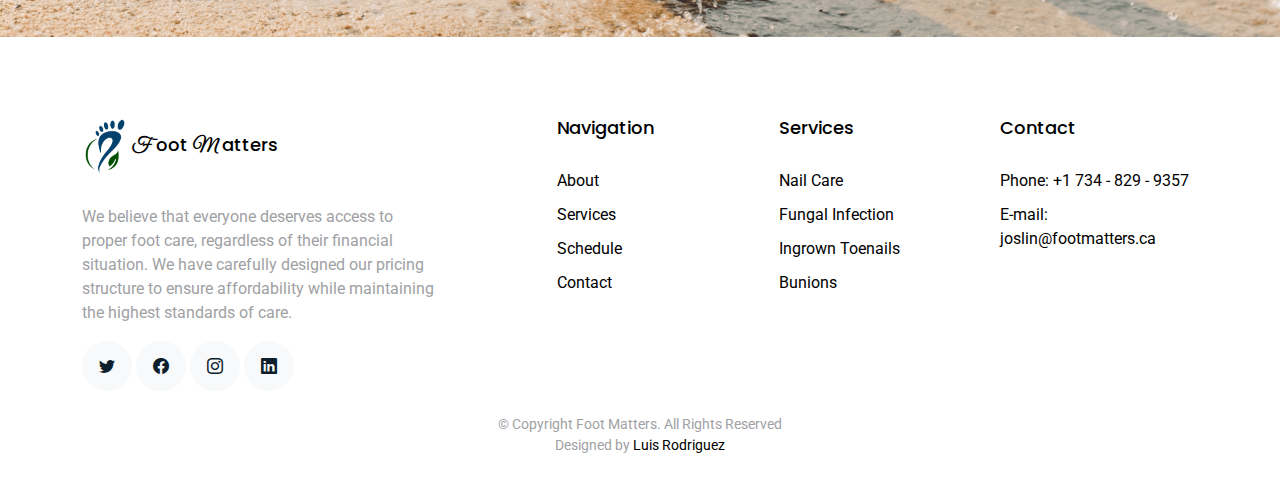
==== commit 056f4ad3: "contact and email update" ====
--- a/index.html
+++ b/index.html
@@ -71,8 +71,9 @@
 <!--               <li><a href="#">Bunions</a></li> -->
             </ul>
           </li>
-          <li><a href="https://foot-matters.ca1.cliniko.com/users/sign_in">Schedule</a></li>
-          <li><a href="contact.html">contact</a></li>
+<!--          <li><a href="https://foot-matters.ca1.cliniko.com/users/sign_in">Schedule</a></li>-->
+          <li><a href="tel:226-346-6946">Schedule</a></li>
+          <li><a href="contact.html">Contact</a></li>
         </ul>
         <i class="bi bi-list mobile-nav-toggle"></i>
       </nav><!-- .navbar -->
@@ -255,7 +256,8 @@
               foot massage, we have you covered. 
               Take the first step towards healthier and happier feet by scheduling an appointment with us today.
             </p>
-            <p><a href="https://foot-matters.ca1.cliniko.com/users/sign_in" class="btn btn-primary">Schedule Now</a></p>
+<!--            <p><a href="https://foot-matters.ca1.cliniko.com/users/sign_in" class="btn btn-primary">Schedule Now</a></p>-->
+            <p><a href="tel:226-346-6946" class="btn btn-primary">Schedule Now</a></p>
           </div>
           <div class="col-md-6" data-aos="fade-left">
             <img src="assets/img/welcomefeet-min.png" alt="Image" class="img-fluid">
@@ -277,7 +279,7 @@
               Whether you have inquiries about our services, want to discuss your specific foot care needs, or need 
               guidance on scheduling an appointment, we are just a message or phone call away. 
             </p>
-            <p><a href="contact.html" class="btn btn-primary">contact</a></p>
+            <p><a href="contact.html" class="btn btn-primary">Contact</a></p>
           </div>
           <div class="col-md-6" data-aos="fade-right">
             <img src="assets/img/feelfeet2-min (1).png" alt="Image" class="img-fluid">
@@ -406,8 +408,10 @@
           <div class="col-md-5 text-center text-md-end">
             
             <button class="button">
-             <a href="https://foot-matters.ca1.cliniko.com/users/sign_in" target="_blank" class="btn btn-primary">Schedule Now</a>
-          </button>
+<!--             <a href="https://foot-matters.ca1.cliniko.com/users/sign_in" target="_blank" class="btn btn-primary">Schedule Now</a>-->
+              <a href="tel:226-346-6946" target="_blank" class="btn btn-primary">Schedule Now</a>
+
+            </button>
           </div>
         </div>
       </div>
@@ -440,7 +444,8 @@
               <ul class="list-unstyled">
                 <li><a href="features.html">About</a></li>
                 <li><a href="blog.html">Services</a></li>
-                <li><a href="https://foot-matters.ca1.cliniko.com/users/sign_in">Schedule</a></li>
+<!--                <li><a href="https://foot-matters.ca1.cliniko.com/users/sign_in">Schedule</a></li>-->
+                <li><a href="tel:226-346-6946">Schedule</a></li>
                 <li><a href="contact.html">Contact</a></li>
               </ul>
             </div>
@@ -462,7 +467,7 @@
               
                 <li><a href="contact.html">Phone: +1 734 - 829 - 9357</a></li>
                 
-                <li><a href="contact.html">E-mail: <span>luisnba76@gmail.com</span></a></li>
+                <li><a href="contact.html">E-mail: <span>joslin@footmatters.ca</span></a></li>
               </ul>
             </div>
           </div>
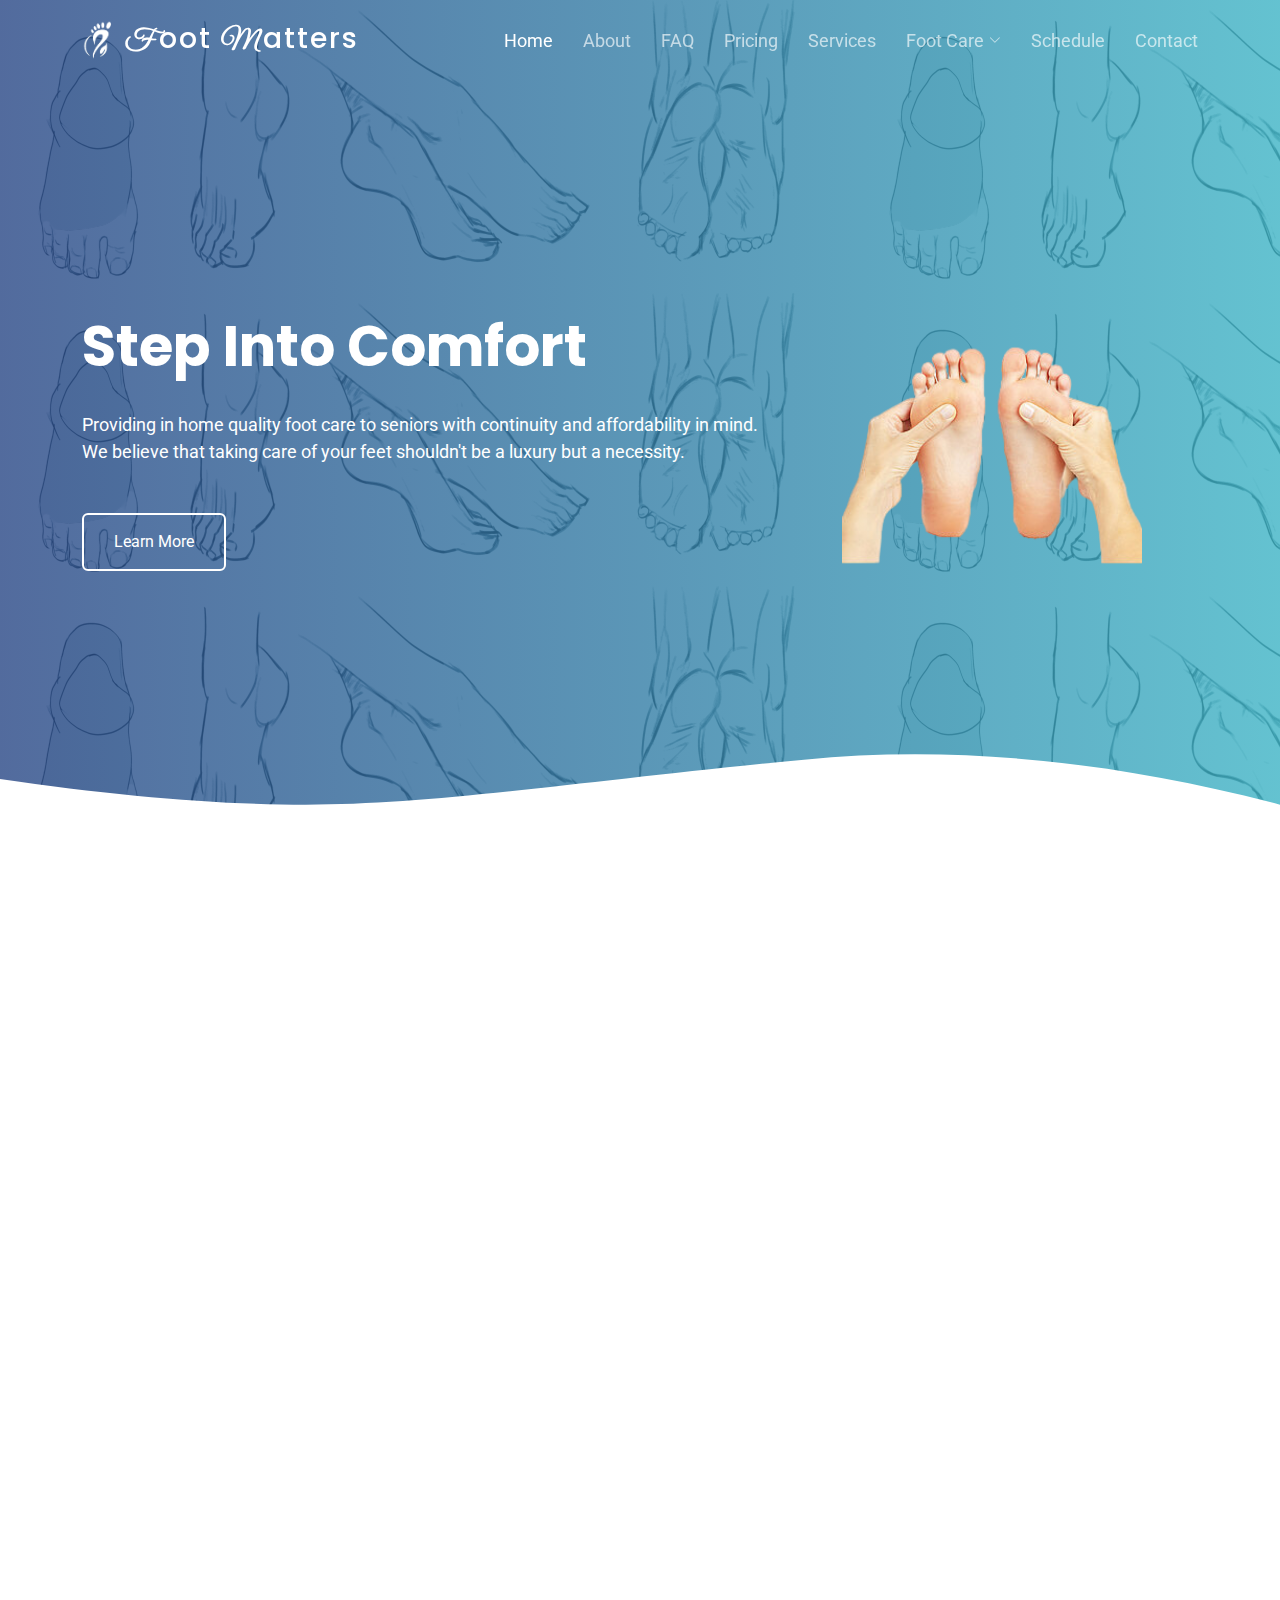
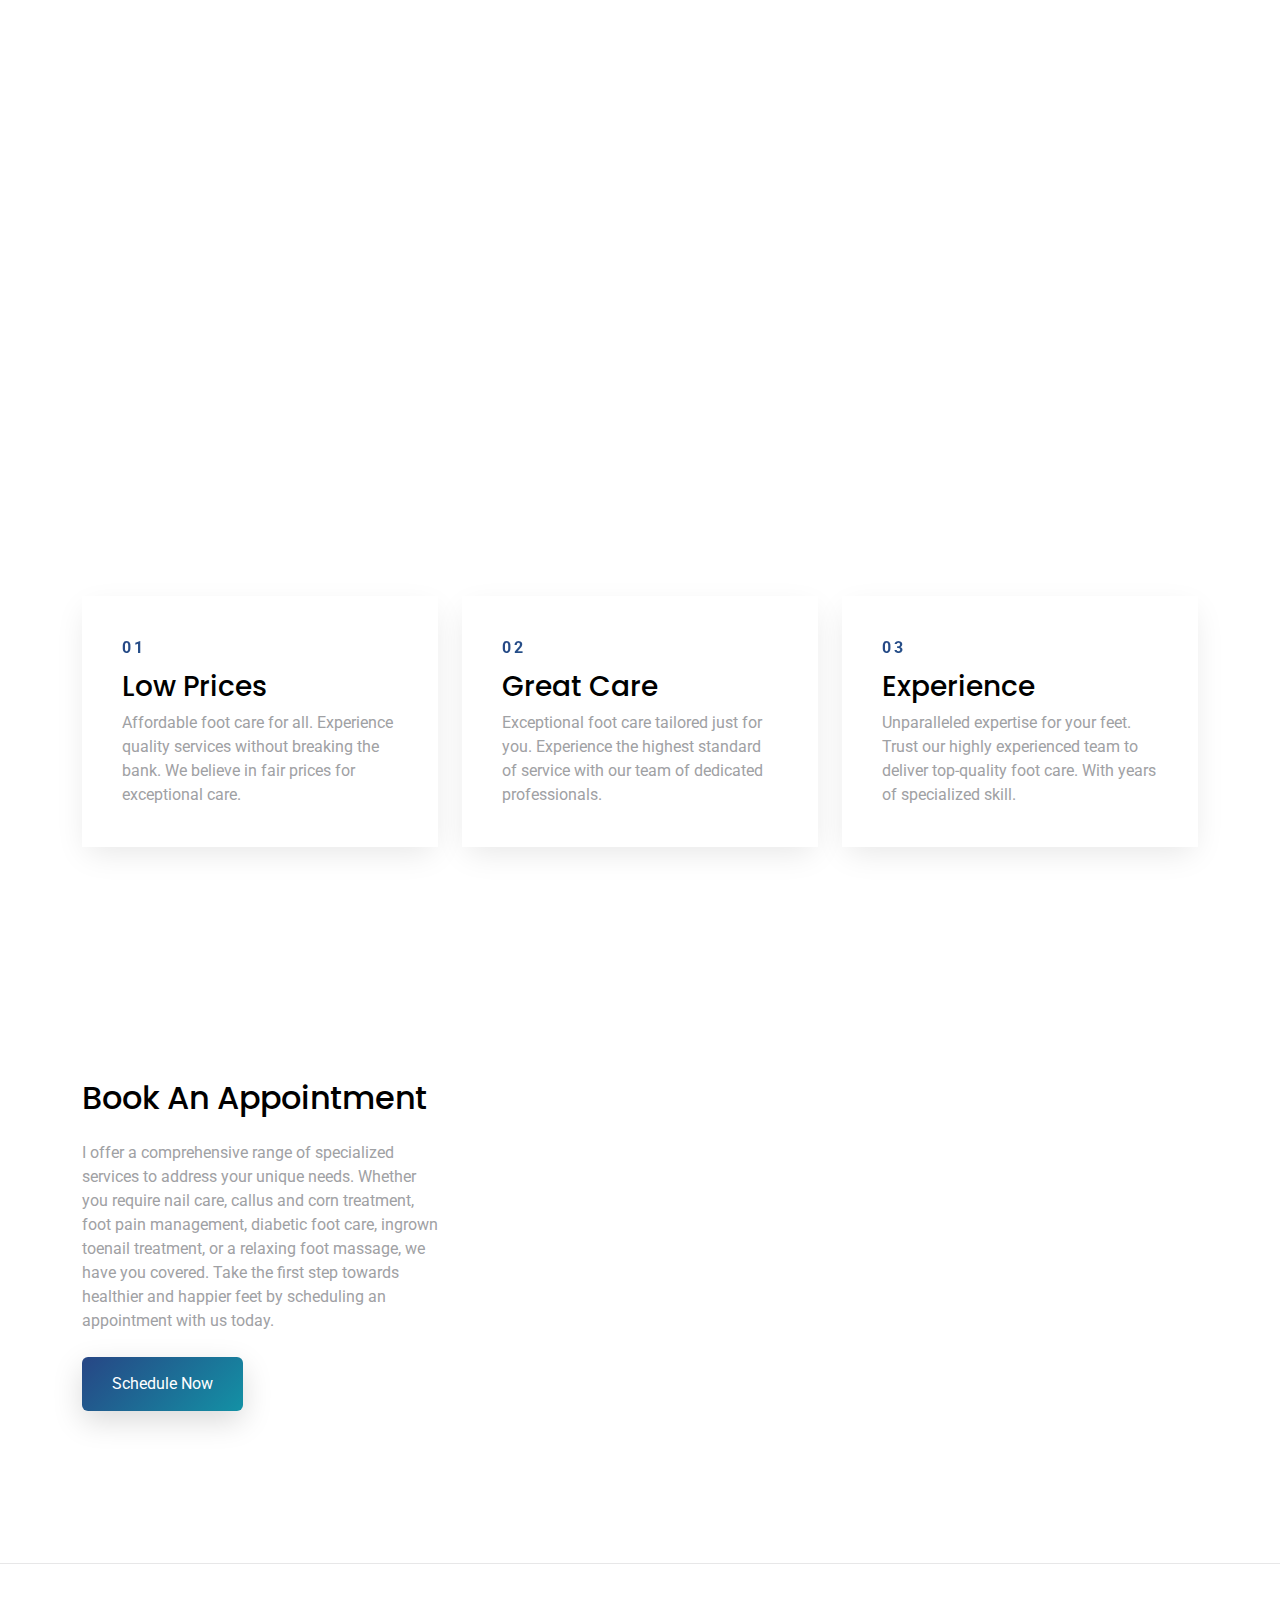
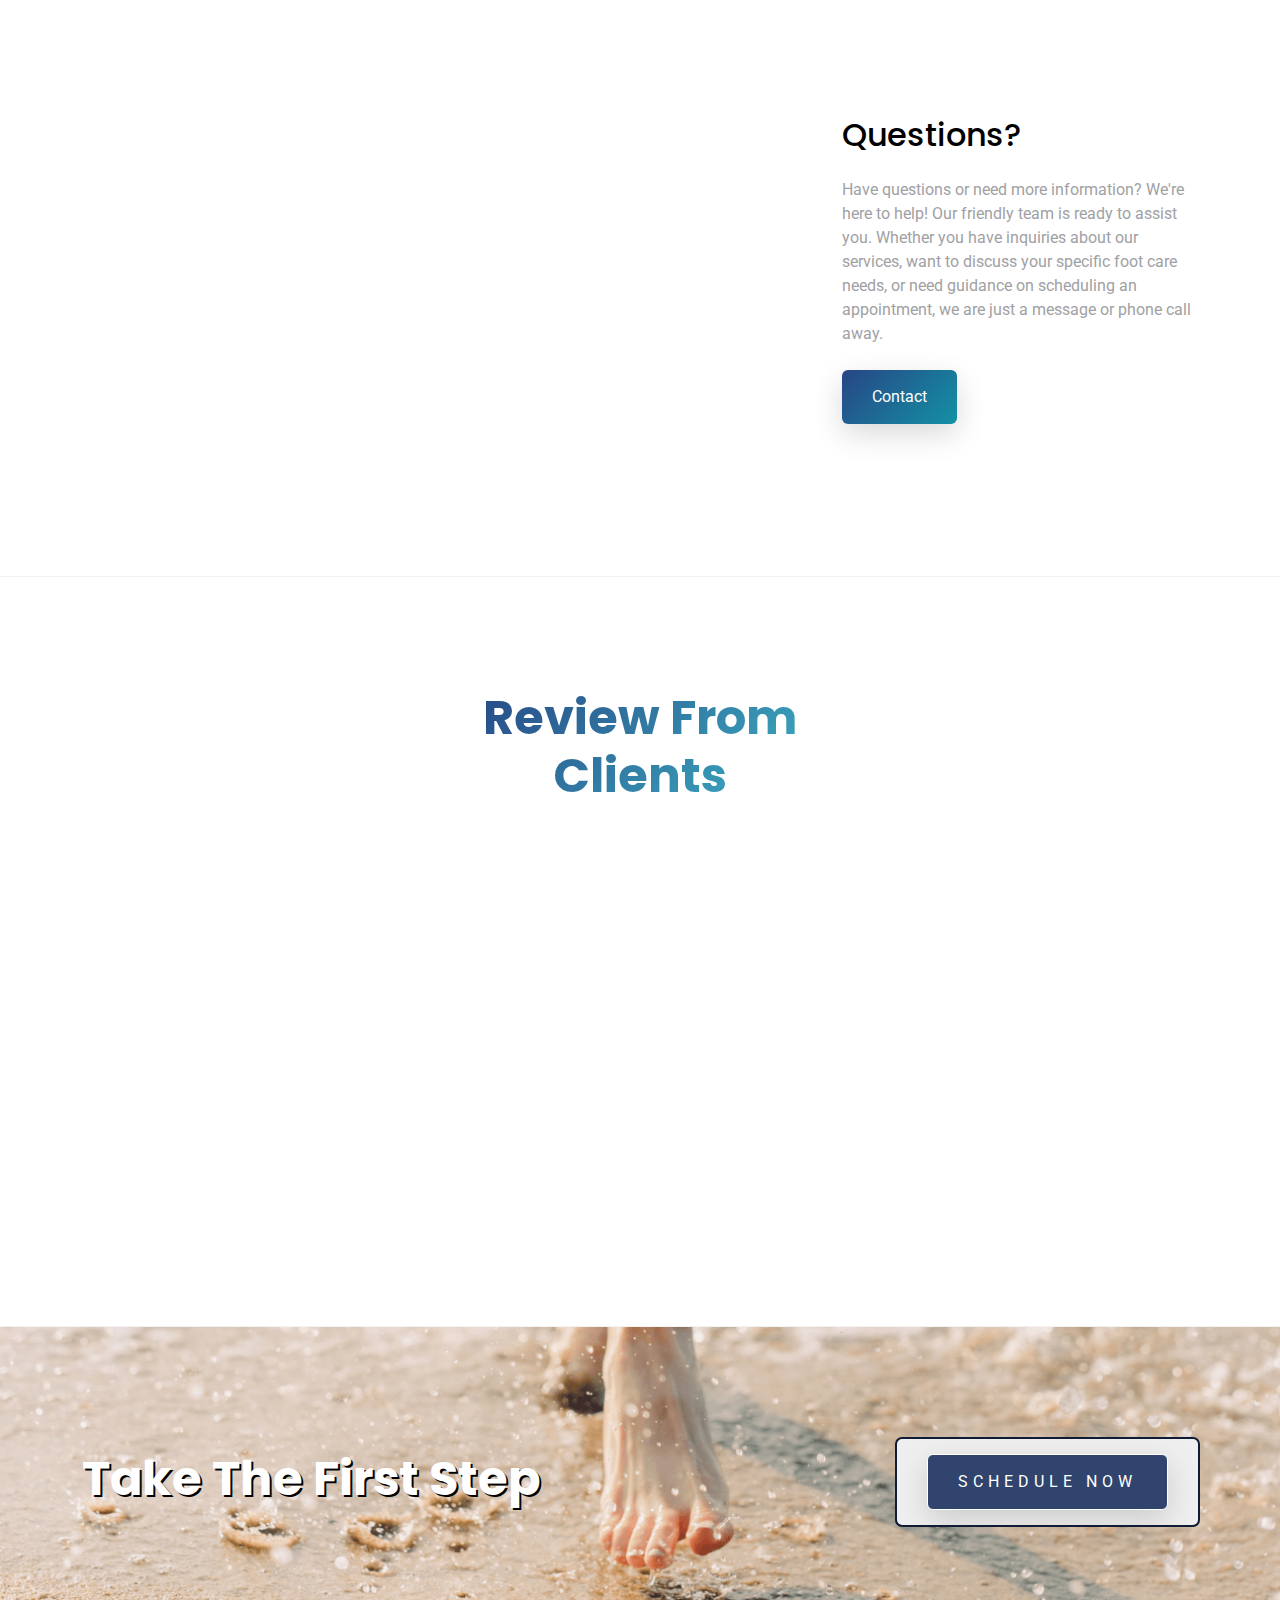
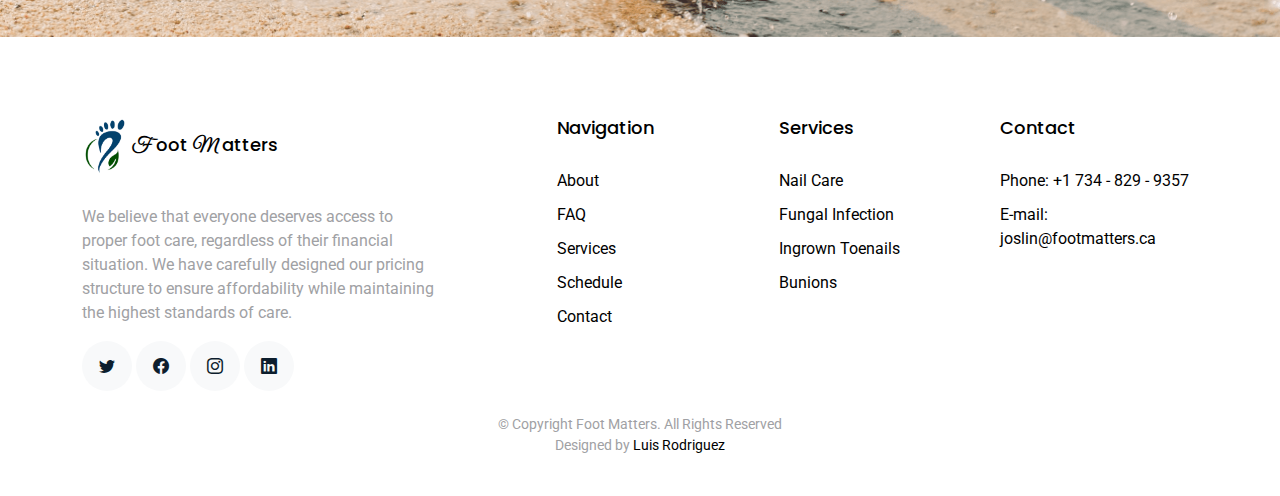
==== commit f7bdc64e: "adding faq to the other pages navbar and footer" ====
--- a/index.html
+++ b/index.html
@@ -52,6 +52,7 @@
         <ul>
           <li><a class="active " href="index.html">Home</a></li>
           <li><a href="features.html">About</a></li>
+          <li><a href="faq.html">FAQ</a></li>
           <li><a href="pricing.html">Pricing</a></li>
           <li><a href="blog.html">Services</a></li>
           <li class="dropdown"><a href="#"><span>Foot Care</span> <i class="bi bi-chevron-down"></i></a>
@@ -443,6 +444,7 @@
               <h3>Navigation</h3>
               <ul class="list-unstyled">
                 <li><a href="features.html">About</a></li>
+                <li><a href="faq.html">FAQ</a></li>
                 <li><a href="blog.html">Services</a></li>
 <!--                <li><a href="https://foot-matters.ca1.cliniko.com/users/sign_in">Schedule</a></li>-->
                 <li><a href="tel:226-346-6946">Schedule</a></li>
--- a/assets/css/style.css
+++ b/assets/css/style.css
@@ -51,14 +51,14 @@
   outline: 2px solid #101c36;
 }
 
-button:hover {
+button:not(.accordion-button):hover {
   color: #ffffff;
   transform: scale(1.1);
   outline: 2px solid #274685;
   box-shadow: 4px 5px 17px -4px #274685;
 }
 
-button::before {
+button:not(.accordion-button)::before {
   content: "";
   position: absolute;
   left: -50px;
@@ -71,7 +71,7 @@
   transition: width 1000ms;
 }
 
-button:hover::before {
+button:not(.accordion-button):hover::before {
   width: 250%;
 }
 
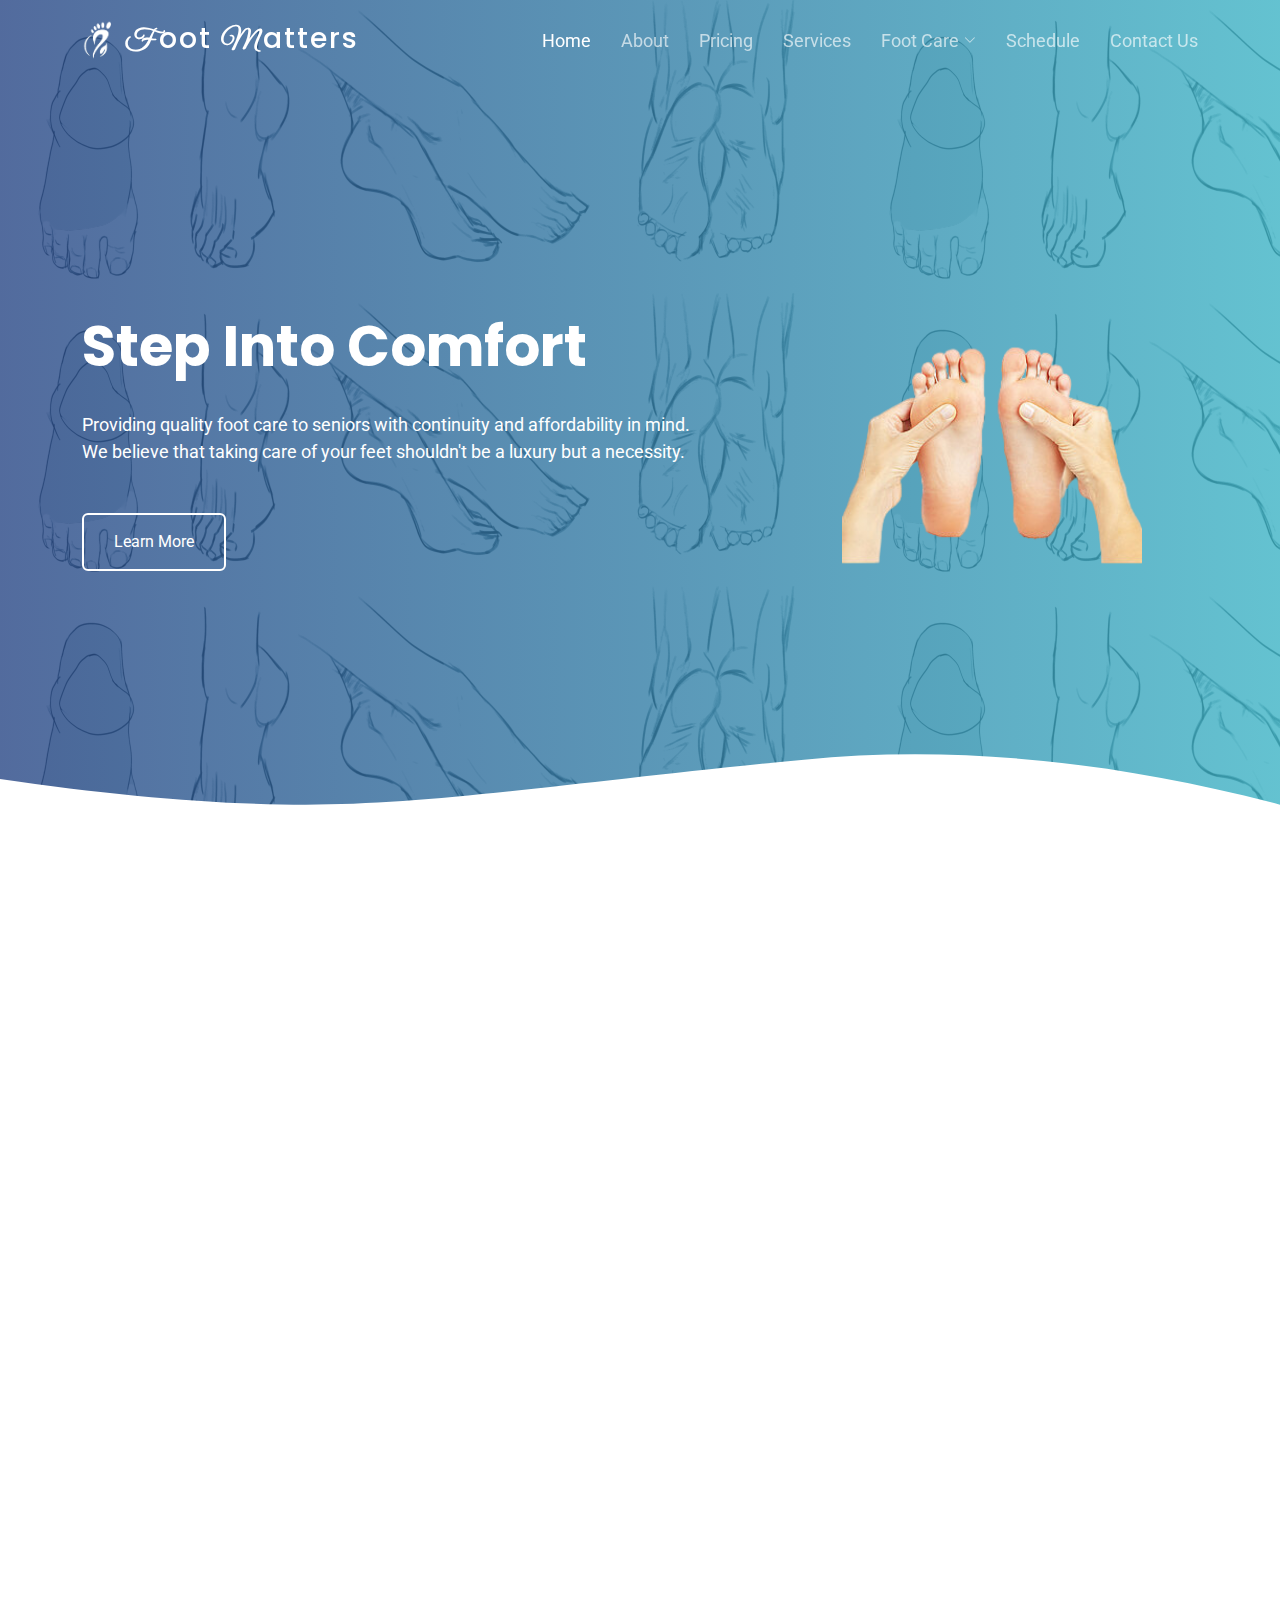
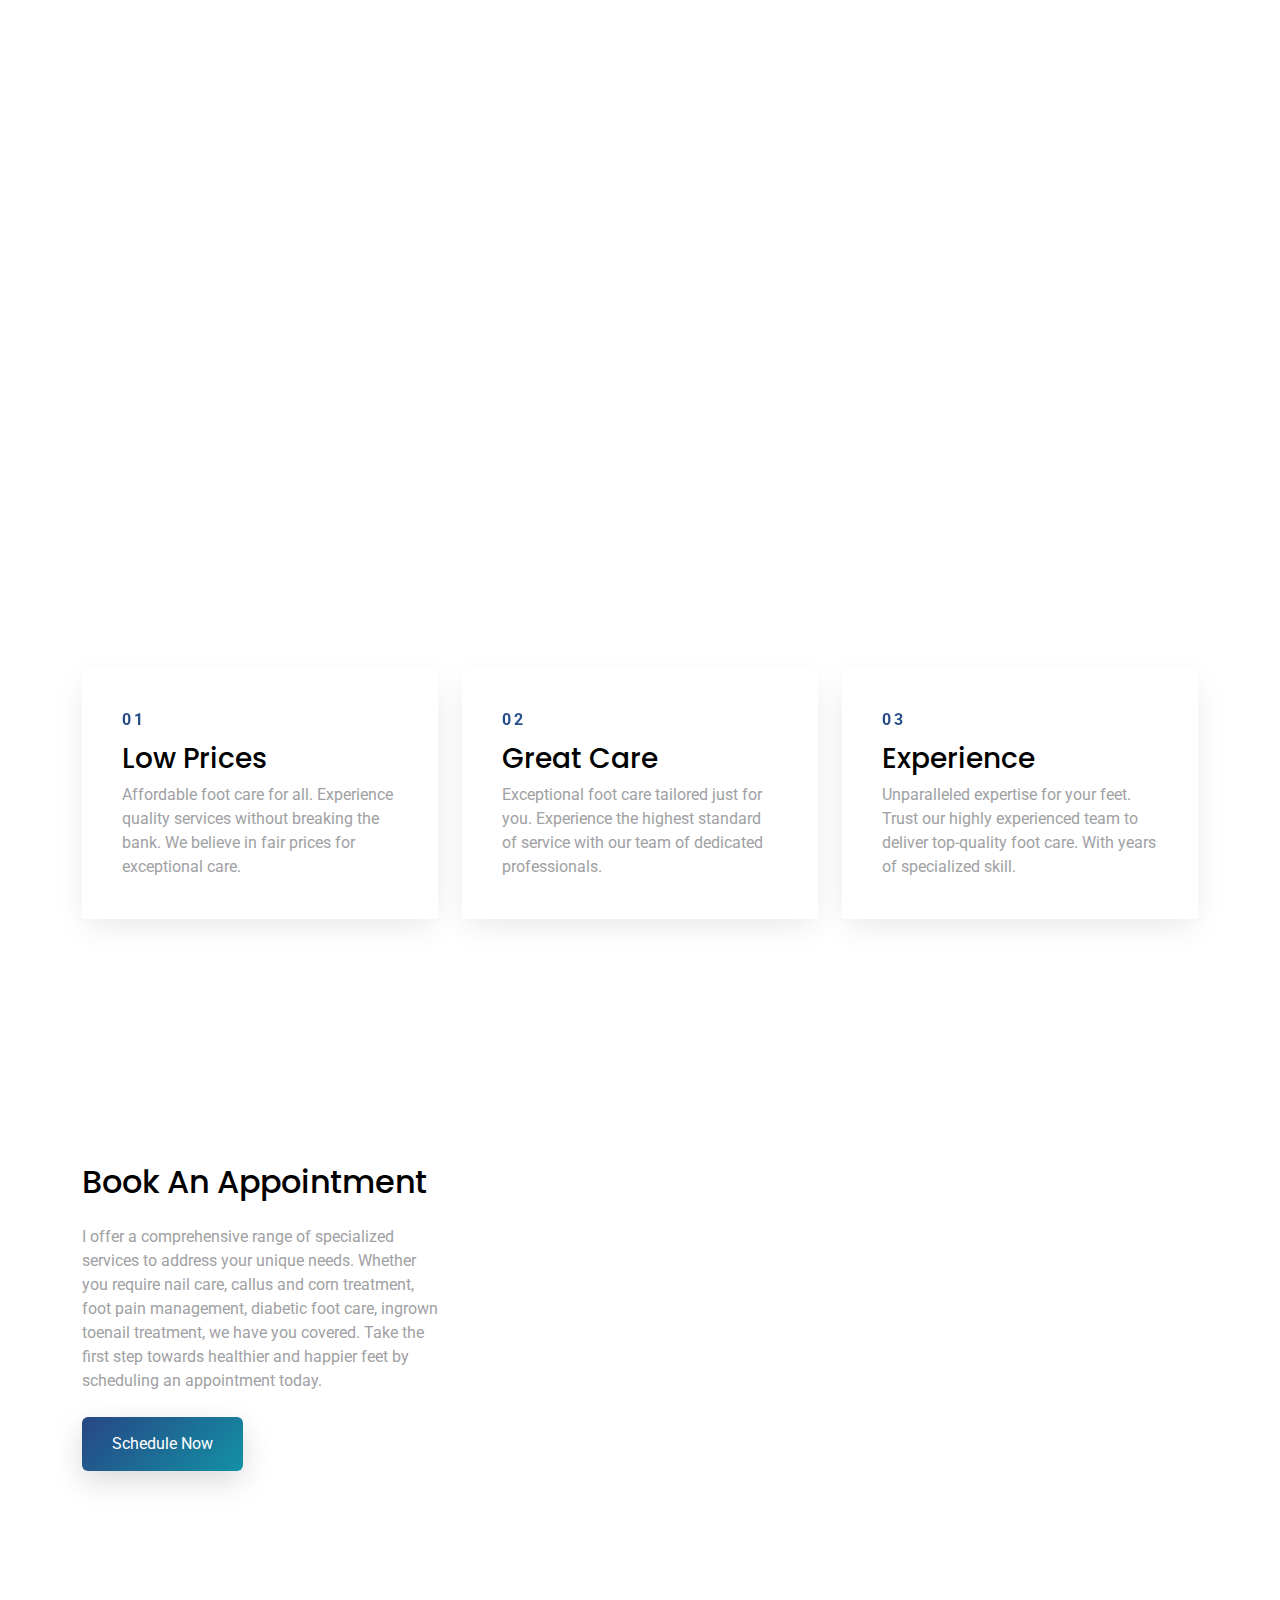
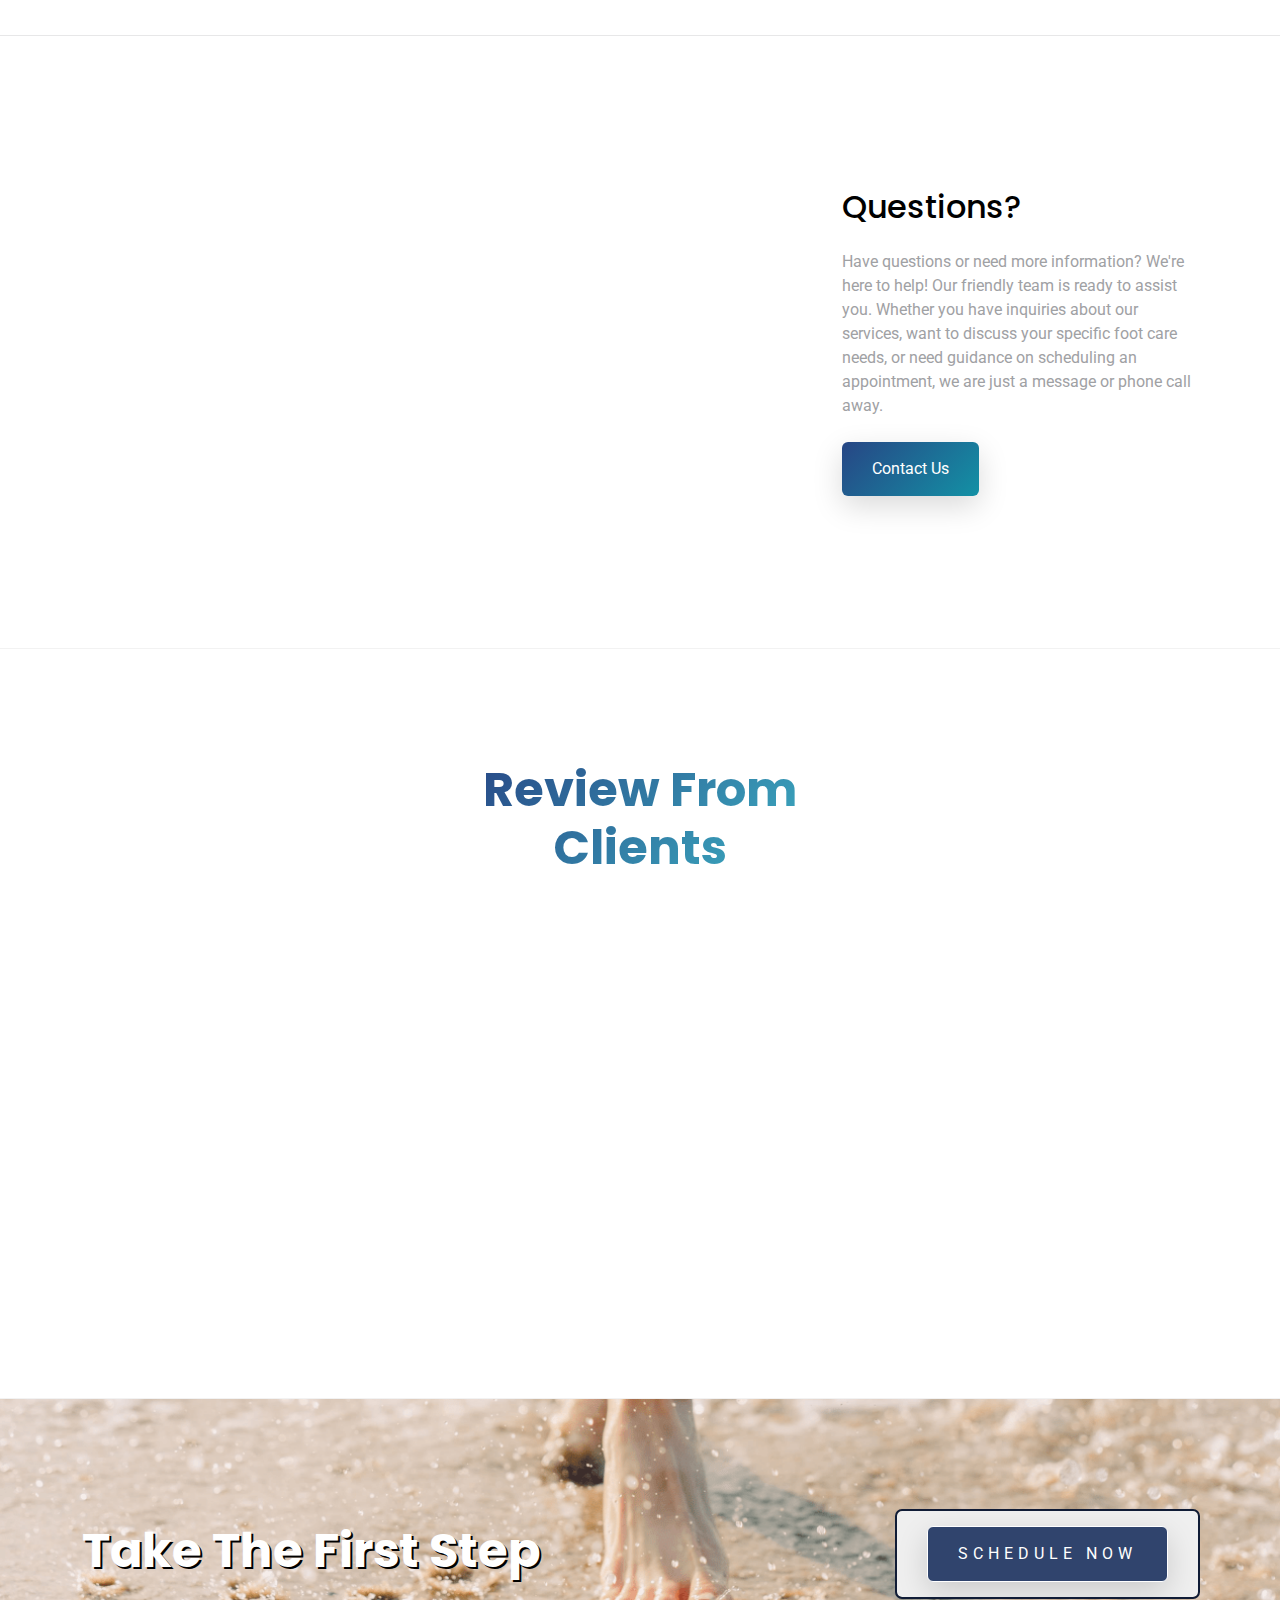
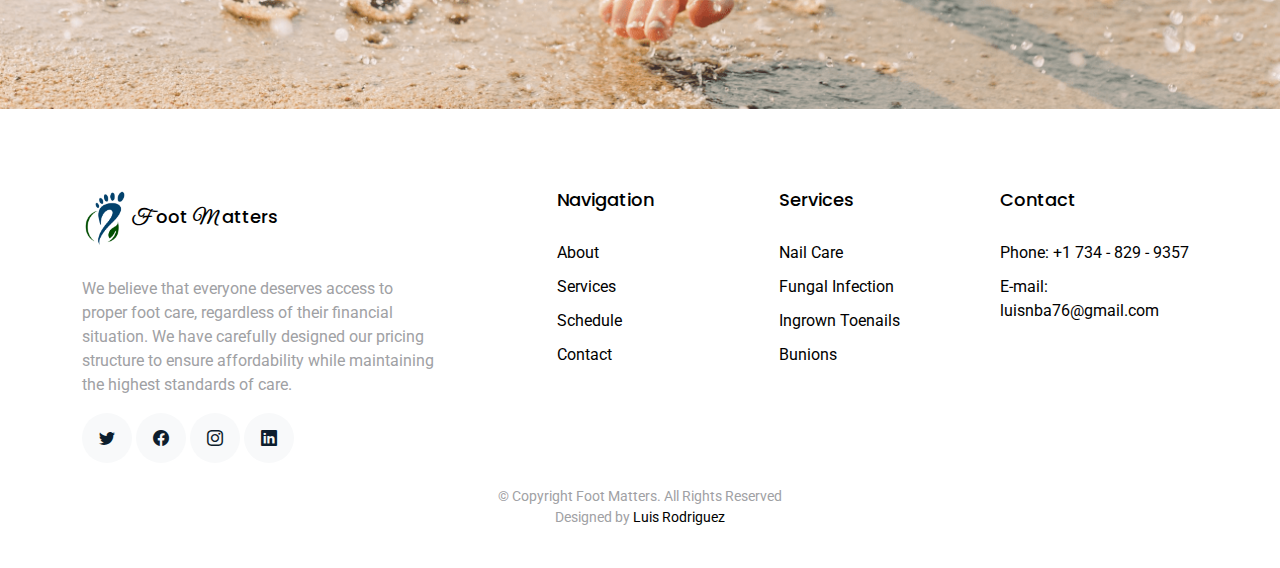
==== commit 7bdb1b8f: "Some Editing" ====
--- a/index.html
+++ b/index.html
@@ -52,7 +52,6 @@
         <ul>
           <li><a class="active " href="index.html">Home</a></li>
           <li><a href="features.html">About</a></li>
-          <li><a href="faq.html">FAQ</a></li>
           <li><a href="pricing.html">Pricing</a></li>
           <li><a href="blog.html">Services</a></li>
           <li class="dropdown"><a href="#"><span>Foot Care</span> <i class="bi bi-chevron-down"></i></a>
@@ -72,9 +71,8 @@
 <!--               <li><a href="#">Bunions</a></li> -->
             </ul>
           </li>
-<!--          <li><a href="https://foot-matters.ca1.cliniko.com/users/sign_in">Schedule</a></li>-->
-          <li><a href="tel:226-346-6946">Schedule</a></li>
-          <li><a href="contact.html">Contact</a></li>
+          <li><a href="https://foot-matters.ca1.cliniko.com/users/sign_in">Schedule</a></li>
+          <li><a href="contact.html">Contact Us</a></li>
         </ul>
         <i class="bi bi-list mobile-nav-toggle"></i>
       </nav><!-- .navbar -->
@@ -106,17 +104,12 @@
               <div class="containit">
               <p class="mb-5" data-aos="fade-right" data-aos-delay="100">
 
-                Providing in home quality foot care to seniors with continuity and affordability
+                Providing quality foot care to seniors with continuity and affordability
                 
                 in mind.
                 <br/>
                 We believe that taking care of your feet shouldn't be a luxury
-                but a necessity.
-                
-                
-
-
-                
+                but a necessity.    
               </p>
               </div>
               <p data-aos="fade-right" data-aos-delay="200" data-aos-offset="-500"><a href="features.html" class="btn btn-outline-white">Learn More</a></p>
@@ -155,12 +148,29 @@
               <div class="wrap-icon icon-1">
                 <a href="blog.html"><i class="bi bi-virus"></i></a>
               </div>
-              <a href="blog.html"><h3 class="mb-3" id="hovera">Thickened and Fungal Nail treatment</h3></a>
-              <p>
-                Often, people apply topical treatments to thickened nails, 
+              <a href="blog.html"><h3 class="mb-3 " id="hovera">Thickened&nbsp;&&nbsp;Fungal&nbsp;Nail <br>treatment</h3></a>
+              <p style="text-align: justify">
+                <!-- Often, people apply topical treatments to thickened nails, 
                 unaware of the need for nail thinning (debridement). 
                 Without reducing the thickened nail, clearing the infection is less likely.
-                </p>
+                -->
+                
+                <!-- Treating fungal nails can be tricky.  
+                Many clients initiate treatment by applying 
+                a topical to excessively thickened nails 
+                not understanding the need for debridement.
+                  Without reducing the thickened, infected
+                   nail the likelihood of getting rid of
+                    the infection is low.   -->
+                    Treating fungal nail infections can pose
+                    challenges, often due to clients applying
+                    topical treatments to excessively thick
+                    nails without recognizing necessity of
+                    debridement. Removing thickened, 
+                    infected nail is crucial for effective 
+                    treatment, as failure to do so diminishes 
+                    likelihood of eliminating infection.
+              </p>
               
               
             </div>
@@ -170,10 +180,17 @@
               <div class="wrap-icon icon-1">
                 <a href="blog.html"><i class="bi bi-star"></i></a>
               </div>
-              <a href="blog.html"><h3 class="mb-3" id="hovera">Nail Care</h3></a>
-              <p>
-                Providing meticulous care for clients speicifically those with 
-                Diabetes or other related health concerns.  
+              <a href="blog.html"><h3 class="mb-3" id="hovera">Wide Nail Care <br> Services </h3></a>
+              <p style="text-align: justify">
+                <!-- Providing meticulous care for clients speicifically those with 
+                Diabetes or other related health concerns.   -->
+                Ensuring meticulous care is paramount, 
+                particularly when serving clients with 
+                diabetes or associated health conditions. 
+                This dedication involves comprehensive
+                 monitoring, personalized treatment plans, 
+                 and continuous support, all aimed at promoting and 
+                maintaining their overall well-being.
                 </p>
             </div>
           </div>
@@ -182,12 +199,21 @@
               <div class="wrap-icon icon-1">
                 <a href="blog.html"><i class="bi bi-balloon-heart"></i></a>
               </div>
-              <a href="blog.html"><h3 class="mb-3" id="hovera">Callus and Corn Treatment</h3></a>
-              <p>
-               Corns and callouses demand consistent care for pain relief. 
+              <a href="blog.html"><h3 class="mb-3" id="hovera">Callus and Corn <br>Treatment</h3></a>
+              <p style="text-align: justify">
+               <!-- Corns and callouses demand consistent care for pain relief. 
                 Most issues can be handled in one visit, 
                 but my aim is to explore tailored solutions for long-term reduction and prevention.
-              </p>
+              -->
+              Clients afflicted by corns and callouses
+               necessitate consistent care to alleviate 
+               discomfort, with many issues resolvable in
+                a single appointment. However, my primary
+                 objective is to engage in a thorough dialogue 
+                 about tailored strategies to
+                 minimize and prevent recurrence 
+                 of these concerns.
+            </p> 
             </div>
           </div>
 
@@ -252,13 +278,17 @@
           <div class="col-md-4 me-auto">
             <h2 class="mb-4">Book An Appointment</h2>
             <p class="mb-4">
-             I offer a comprehensive range of specialized services to address your unique needs. 
-              Whether you require nail care, callus and corn treatment, foot pain management, diabetic foot care, ingrown toenail treatment, or a relaxing 
-              foot massage, we have you covered. 
-              Take the first step towards healthier and happier feet by scheduling an appointment with us today.
+              I offer a comprehensive range of specialized
+              
+              services to address your unique needs. Whether
+               you require nail care, callus and corn 
+               treatment, foot pain management, diabetic
+                foot care, ingrown toenail treatment, we
+                 have you covered. Take the first step 
+                 towards healthier and happier feet by 
+                 scheduling an appointment today.
             </p>
-<!--            <p><a href="https://foot-matters.ca1.cliniko.com/users/sign_in" class="btn btn-primary">Schedule Now</a></p>-->
-            <p><a href="tel:226-346-6946" class="btn btn-primary">Schedule Now</a></p>
+            <p><a href="https://foot-matters.ca1.cliniko.com/users/sign_in" class="btn btn-primary">Schedule Now</a></p>
           </div>
           <div class="col-md-6" data-aos="fade-left">
             <img src="assets/img/welcomefeet-min.png" alt="Image" class="img-fluid">
@@ -280,7 +310,7 @@
               Whether you have inquiries about our services, want to discuss your specific foot care needs, or need 
               guidance on scheduling an appointment, we are just a message or phone call away. 
             </p>
-            <p><a href="contact.html" class="btn btn-primary">Contact</a></p>
+            <p><a href="contact.html" class="btn btn-primary">Contact Us</a></p>
           </div>
           <div class="col-md-6" data-aos="fade-right">
             <img src="assets/img/feelfeet2-min (1).png" alt="Image" class="img-fluid">
@@ -409,10 +439,8 @@
           <div class="col-md-5 text-center text-md-end">
             
             <button class="button">
-<!--             <a href="https://foot-matters.ca1.cliniko.com/users/sign_in" target="_blank" class="btn btn-primary">Schedule Now</a>-->
-              <a href="tel:226-346-6946" target="_blank" class="btn btn-primary">Schedule Now</a>
-
-            </button>
+             <a href="https://foot-matters.ca1.cliniko.com/users/sign_in" target="_blank" class="btn btn-primary">Schedule Now</a>
+          </button>
           </div>
         </div>
       </div>
@@ -444,10 +472,8 @@
               <h3>Navigation</h3>
               <ul class="list-unstyled">
                 <li><a href="features.html">About</a></li>
-                <li><a href="faq.html">FAQ</a></li>
                 <li><a href="blog.html">Services</a></li>
-<!--                <li><a href="https://foot-matters.ca1.cliniko.com/users/sign_in">Schedule</a></li>-->
-                <li><a href="tel:226-346-6946">Schedule</a></li>
+                <li><a href="https://foot-matters.ca1.cliniko.com/users/sign_in">Schedule</a></li>
                 <li><a href="contact.html">Contact</a></li>
               </ul>
             </div>
@@ -469,7 +495,7 @@
               
                 <li><a href="contact.html">Phone: +1 734 - 829 - 9357</a></li>
                 
-                <li><a href="contact.html">E-mail: <span>joslin@footmatters.ca</span></a></li>
+                <li><a href="contact.html">E-mail: <span>luisnba76@gmail.com</span></a></li>
               </ul>
             </div>
           </div>
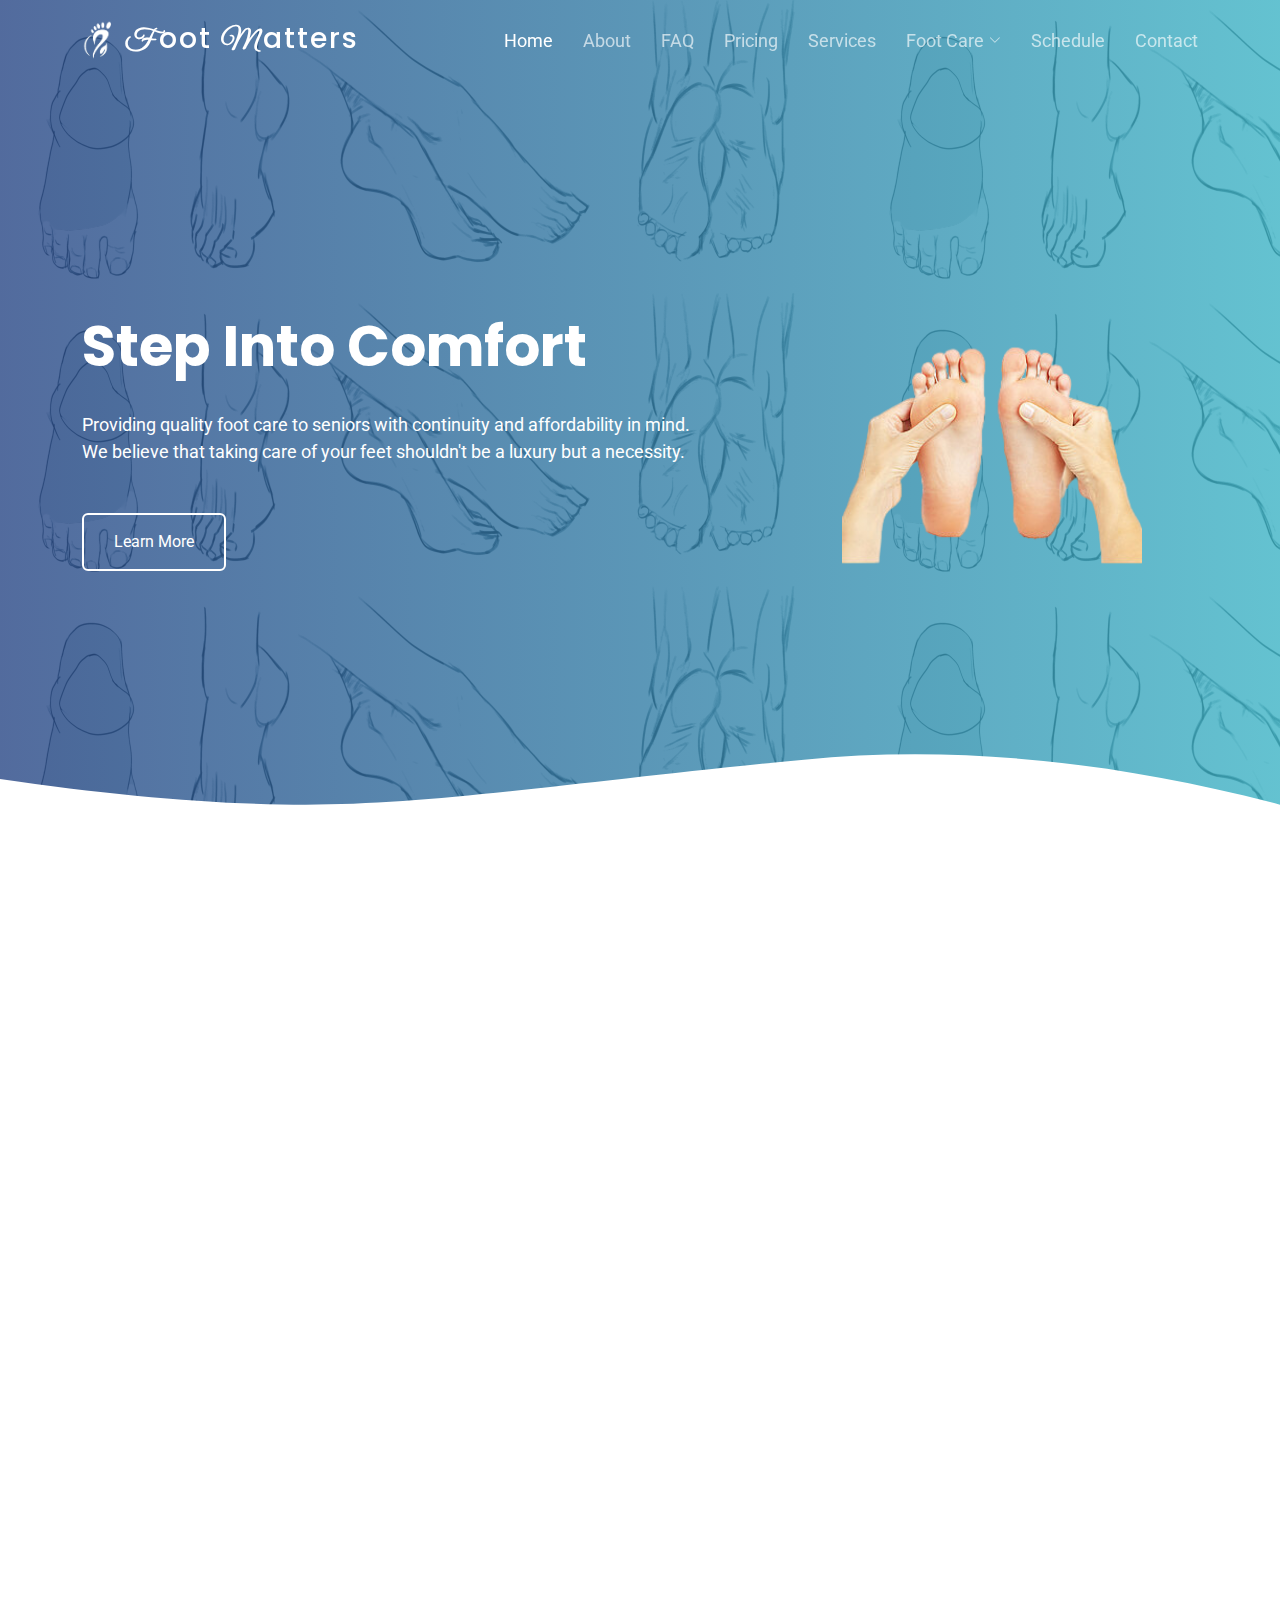
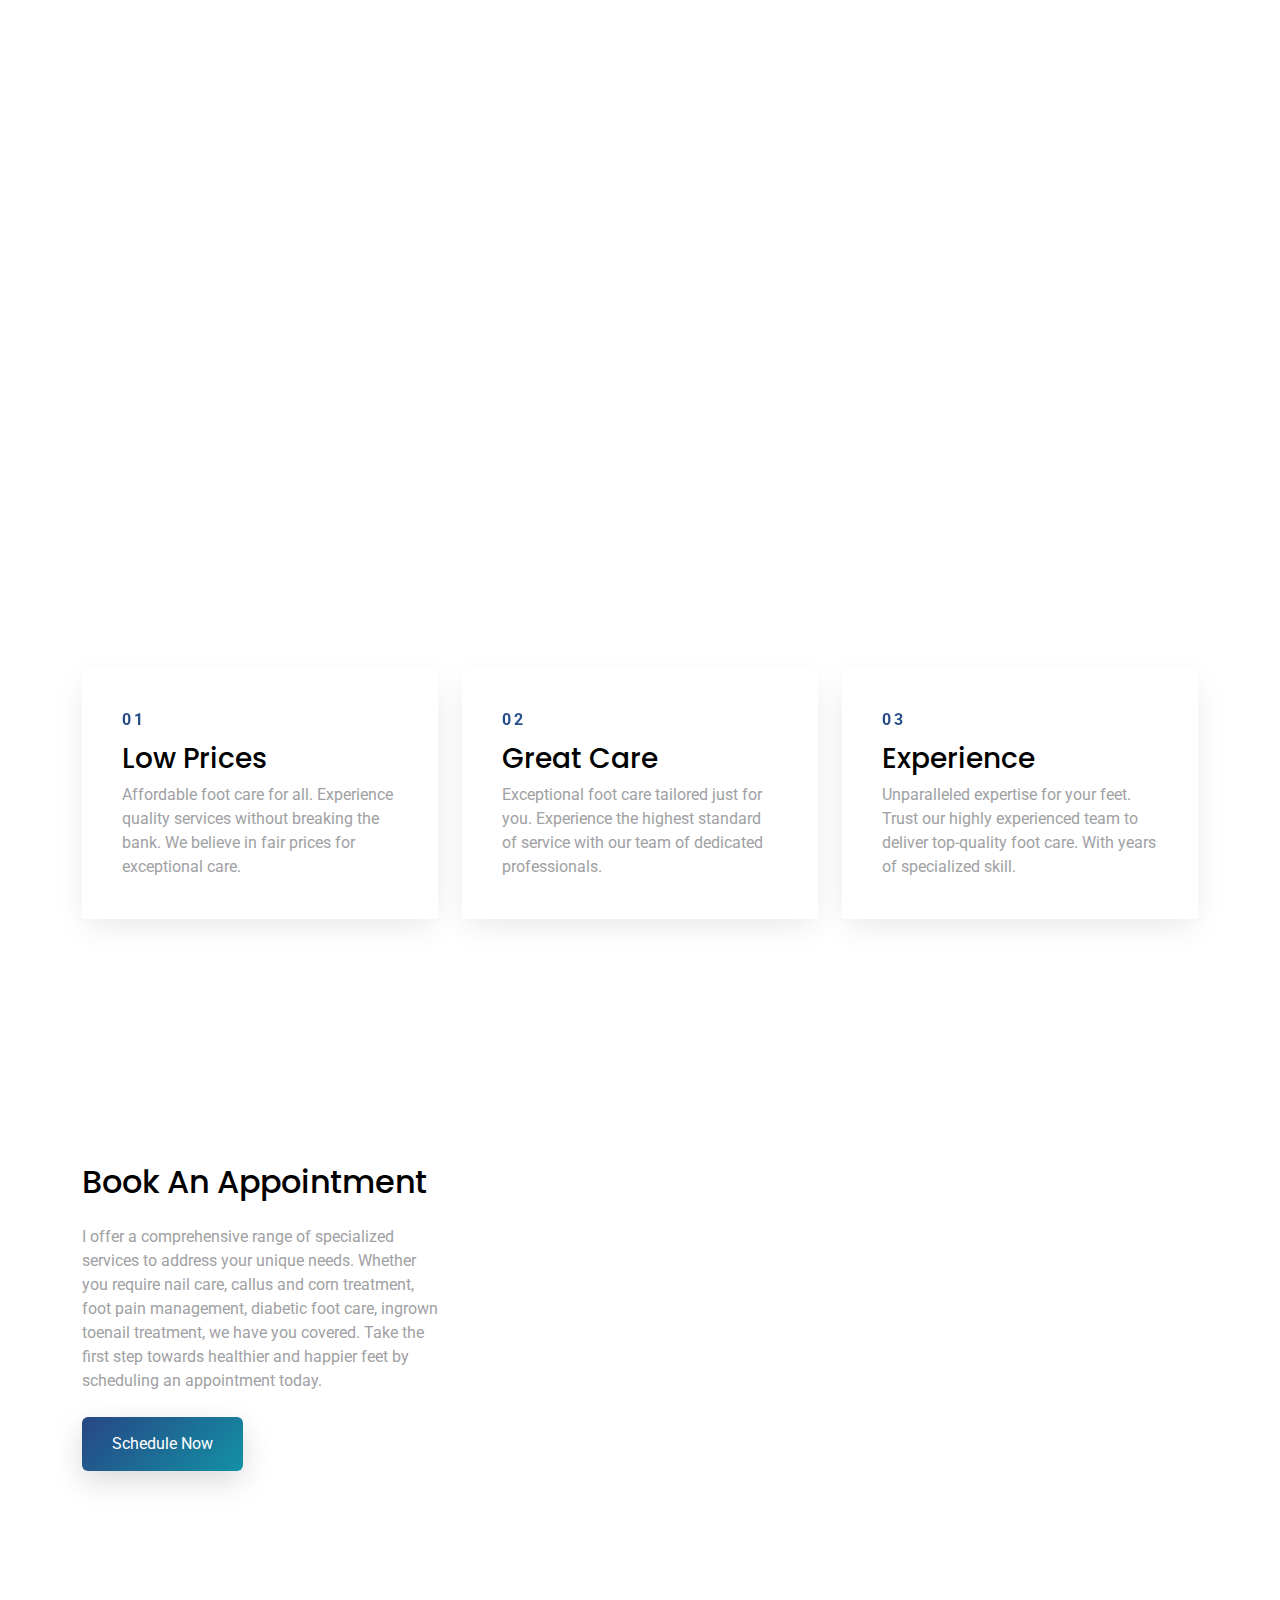
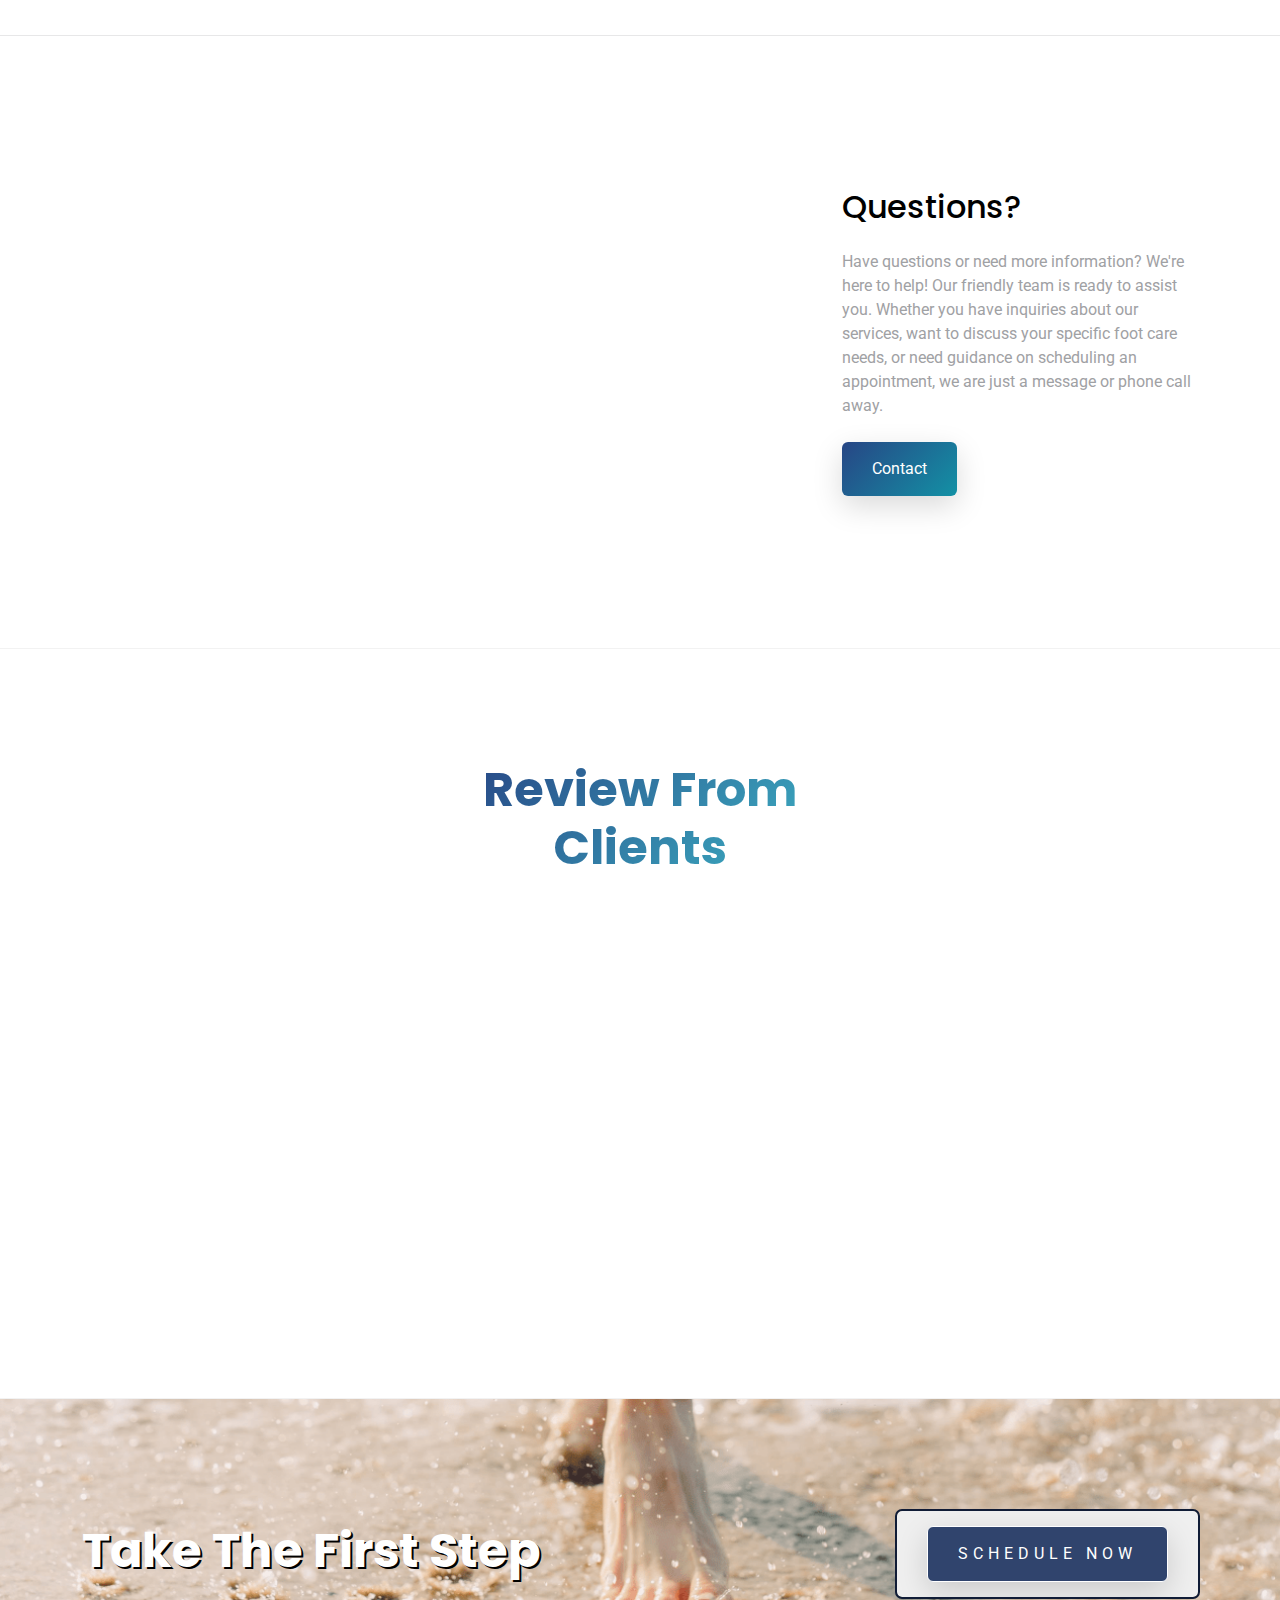
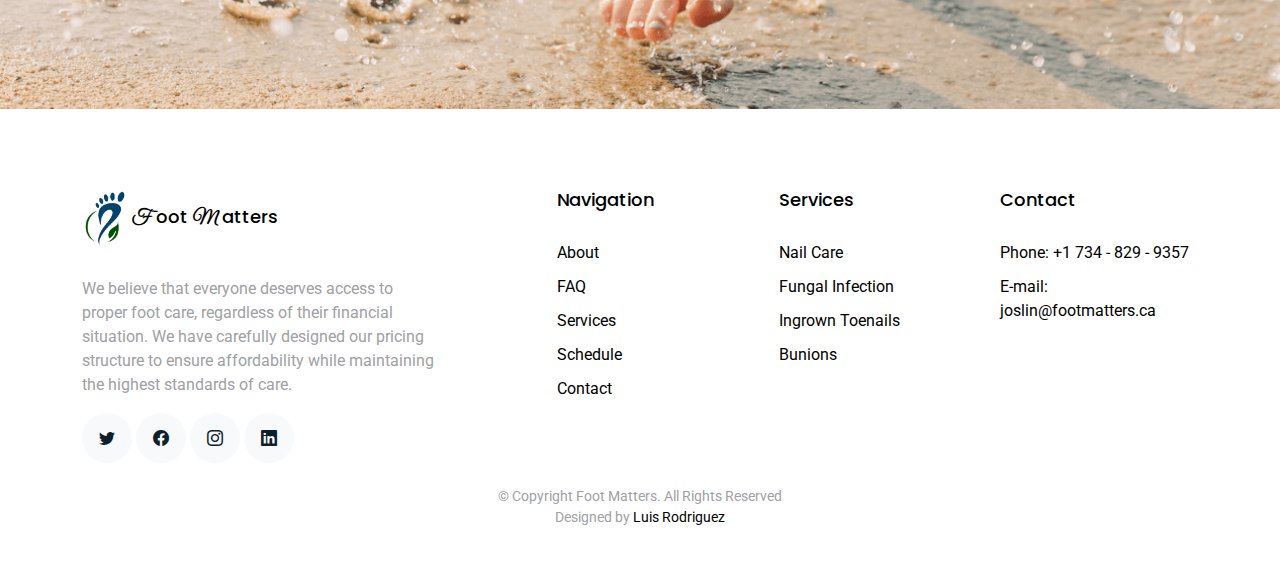
==== commit ed6163a5: "Merge branch 'main' of https://github.com/Lrodriguez310/Footmatters1.github.io" ====
--- a/index.html
+++ b/index.html
@@ -52,6 +52,7 @@
         <ul>
           <li><a class="active " href="index.html">Home</a></li>
           <li><a href="features.html">About</a></li>
+          <li><a href="faq.html">FAQ</a></li>
           <li><a href="pricing.html">Pricing</a></li>
           <li><a href="blog.html">Services</a></li>
           <li class="dropdown"><a href="#"><span>Foot Care</span> <i class="bi bi-chevron-down"></i></a>
@@ -71,8 +72,9 @@
 <!--               <li><a href="#">Bunions</a></li> -->
             </ul>
           </li>
-          <li><a href="https://foot-matters.ca1.cliniko.com/users/sign_in">Schedule</a></li>
-          <li><a href="contact.html">Contact Us</a></li>
+<!--          <li><a href="https://foot-matters.ca1.cliniko.com/users/sign_in">Schedule</a></li>-->
+          <li><a href="tel:226-346-6946">Schedule</a></li>
+          <li><a href="contact.html">Contact</a></li>
         </ul>
         <i class="bi bi-list mobile-nav-toggle"></i>
       </nav><!-- .navbar -->
@@ -288,7 +290,8 @@
                  towards healthier and happier feet by 
                  scheduling an appointment today.
             </p>
-            <p><a href="https://foot-matters.ca1.cliniko.com/users/sign_in" class="btn btn-primary">Schedule Now</a></p>
+<!--            <p><a href="https://foot-matters.ca1.cliniko.com/users/sign_in" class="btn btn-primary">Schedule Now</a></p>-->
+            <p><a href="tel:226-346-6946" class="btn btn-primary">Schedule Now</a></p>
           </div>
           <div class="col-md-6" data-aos="fade-left">
             <img src="assets/img/welcomefeet-min.png" alt="Image" class="img-fluid">
@@ -310,7 +313,7 @@
               Whether you have inquiries about our services, want to discuss your specific foot care needs, or need 
               guidance on scheduling an appointment, we are just a message or phone call away. 
             </p>
-            <p><a href="contact.html" class="btn btn-primary">Contact Us</a></p>
+            <p><a href="contact.html" class="btn btn-primary">Contact</a></p>
           </div>
           <div class="col-md-6" data-aos="fade-right">
             <img src="assets/img/feelfeet2-min (1).png" alt="Image" class="img-fluid">
@@ -439,8 +442,10 @@
           <div class="col-md-5 text-center text-md-end">
             
             <button class="button">
-             <a href="https://foot-matters.ca1.cliniko.com/users/sign_in" target="_blank" class="btn btn-primary">Schedule Now</a>
-          </button>
+<!--             <a href="https://foot-matters.ca1.cliniko.com/users/sign_in" target="_blank" class="btn btn-primary">Schedule Now</a>-->
+              <a href="tel:226-346-6946" target="_blank" class="btn btn-primary">Schedule Now</a>
+
+            </button>
           </div>
         </div>
       </div>
@@ -472,8 +477,10 @@
               <h3>Navigation</h3>
               <ul class="list-unstyled">
                 <li><a href="features.html">About</a></li>
+                <li><a href="faq.html">FAQ</a></li>
                 <li><a href="blog.html">Services</a></li>
-                <li><a href="https://foot-matters.ca1.cliniko.com/users/sign_in">Schedule</a></li>
+<!--                <li><a href="https://foot-matters.ca1.cliniko.com/users/sign_in">Schedule</a></li>-->
+                <li><a href="tel:226-346-6946">Schedule</a></li>
                 <li><a href="contact.html">Contact</a></li>
               </ul>
             </div>
@@ -495,7 +502,7 @@
               
                 <li><a href="contact.html">Phone: +1 734 - 829 - 9357</a></li>
                 
-                <li><a href="contact.html">E-mail: <span>luisnba76@gmail.com</span></a></li>
+                <li><a href="contact.html">E-mail: <span>joslin@footmatters.ca</span></a></li>
               </ul>
             </div>
           </div>
